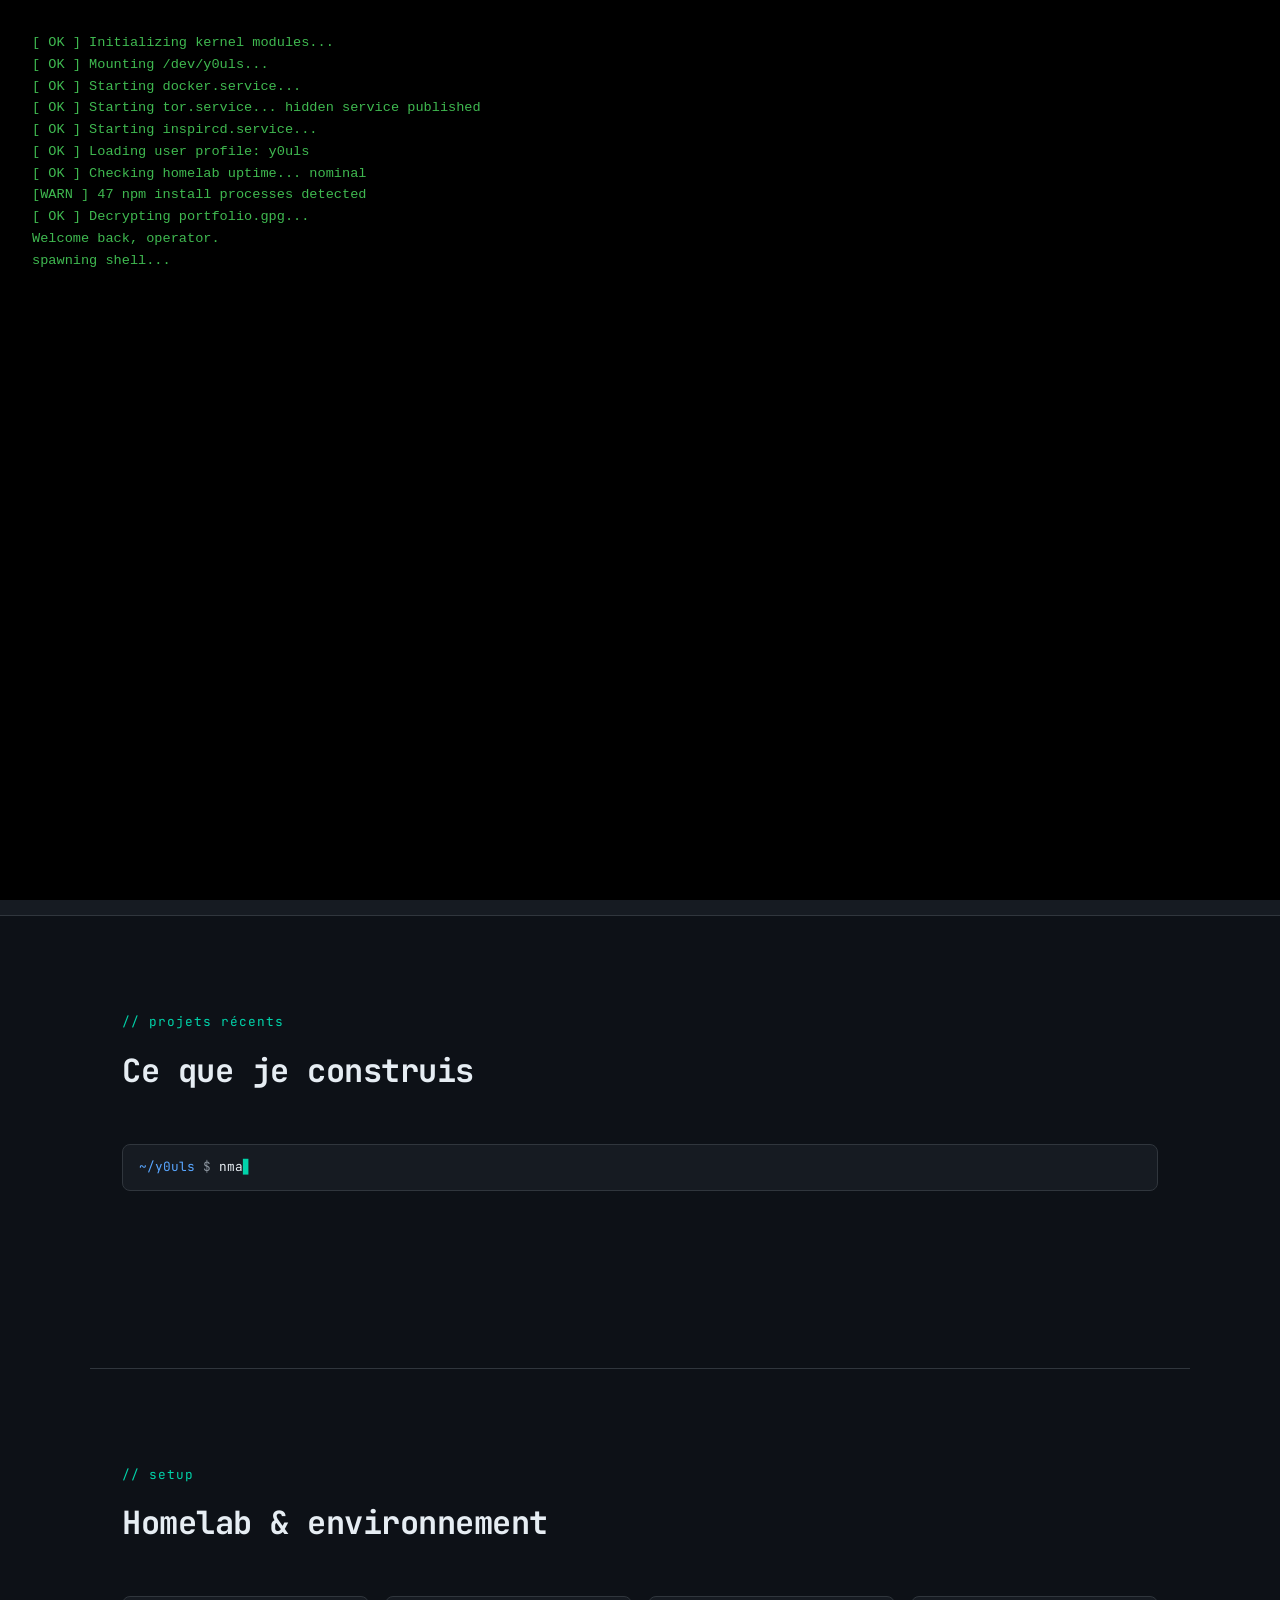
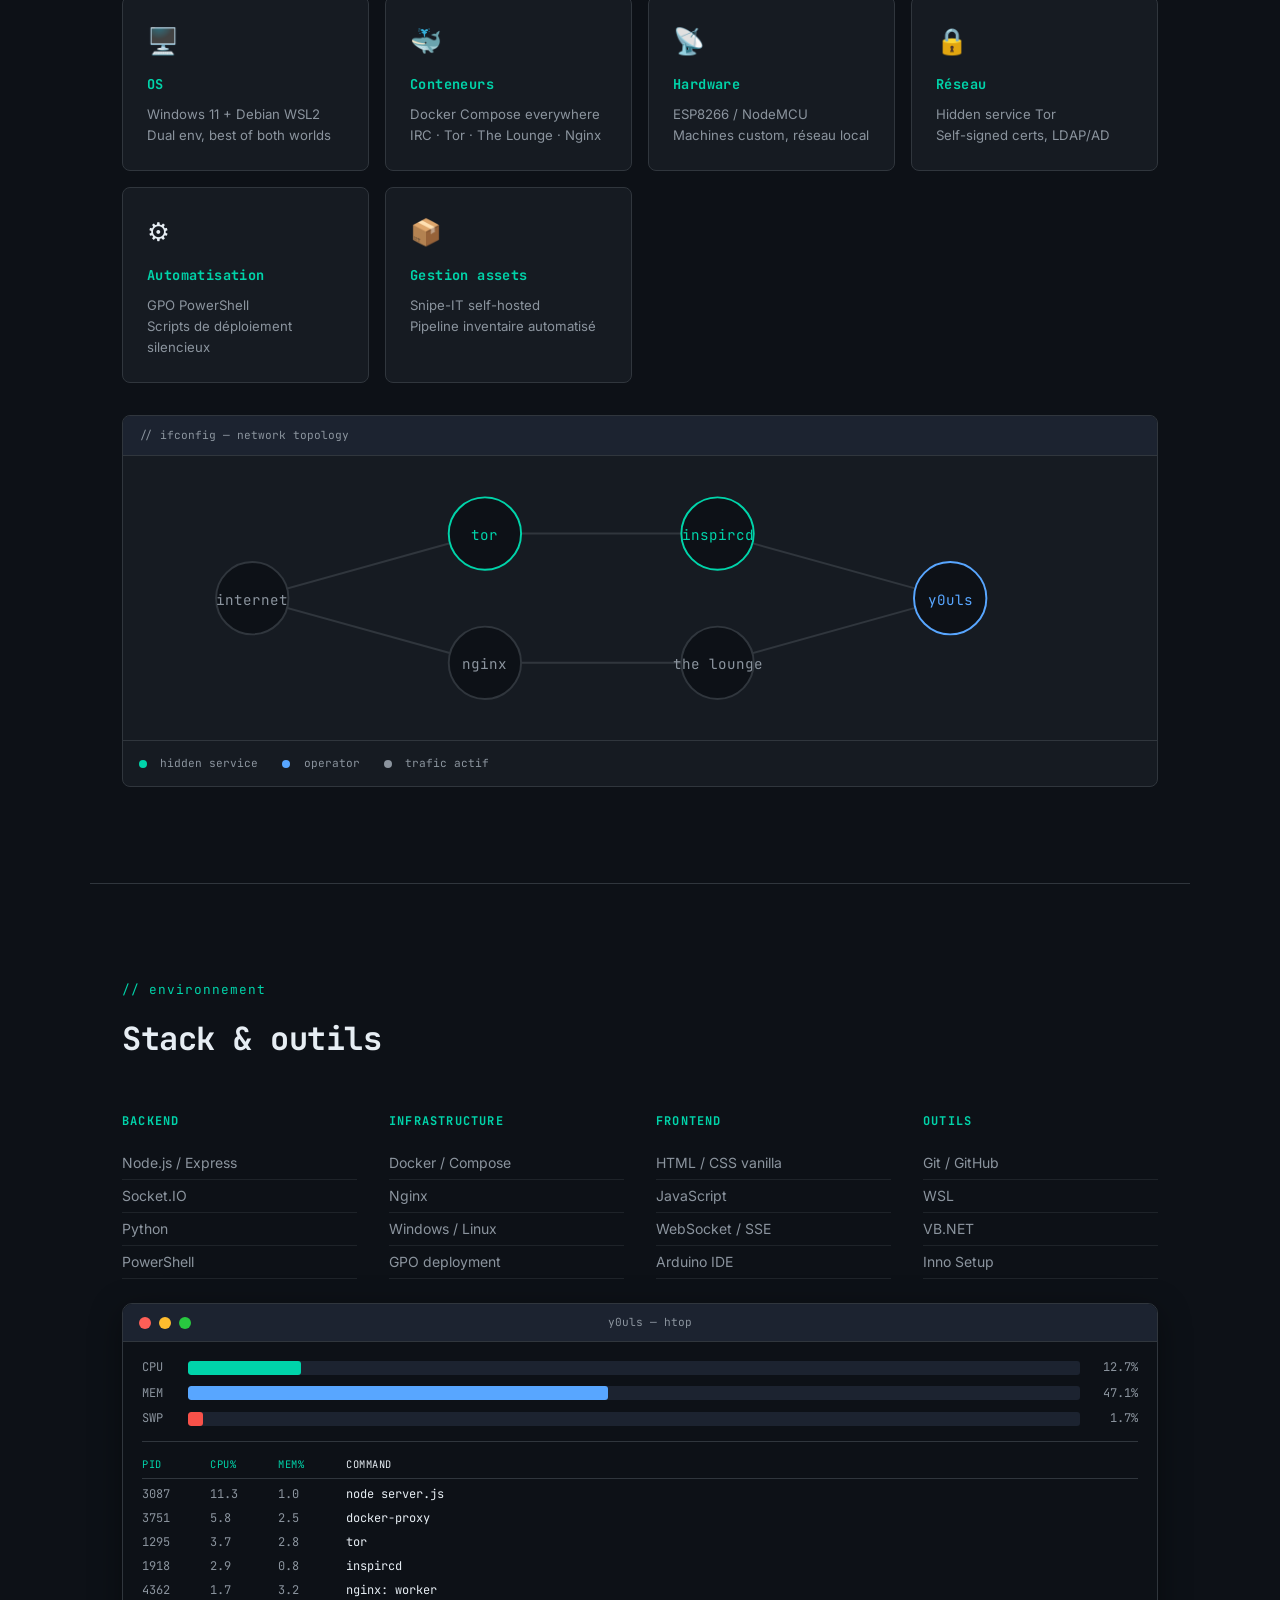
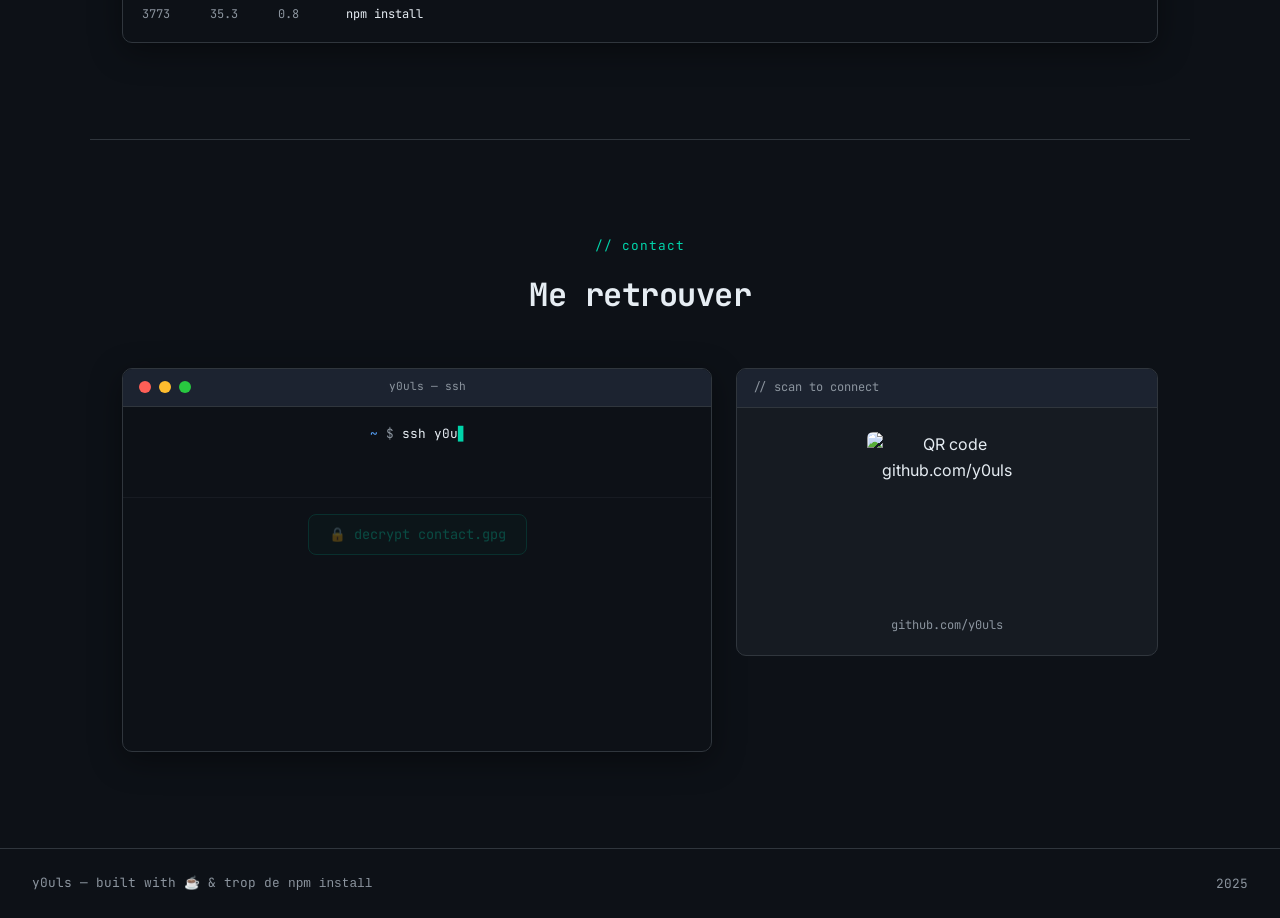
==== portfolio.html @ b7fb8f3b "Add files via upload" ====
<!DOCTYPE html>
<html lang="fr">
<head>
    <meta charset="UTF-8">
    <meta name="viewport" content="width=device-width, initial-scale=1.0">
    <title>Sysadmin & Builder</title>
    <link rel="stylesheet" href="style.css">
    <link rel="preconnect" href="https://fonts.googleapis.com">
    <link rel="preconnect" href="https://fonts.gstatic.com" crossorigin>
    <link href="https://fonts.googleapis.com/css2?family=Inter:wght@300;400;500;600;700&family=JetBrains+Mono:wght@400;500;700&display=swap" rel="stylesheet">
</head>
<body>

    <!-- ===================== BOOT SEQUENCE ===================== -->
    <div id="boot-screen">
        <pre id="boot-log"></pre>
    </div>

    <!-- ===================== CRT / SCANLINES OVERLAY ===================== -->
    <div class="crt-overlay"></div>
    <div class="scanline"></div>

    <!-- ===================== MATRIX RAIN (hero bg) ===================== -->
    <canvas id="matrix-canvas"></canvas>

    <!-- ===================== ROOT MODE OVERLAY ===================== -->
    <div id="root-overlay">
        <div class="root-text">
            <span class="glitch" data-text="ROOT ACCESS GRANTED">ROOT ACCESS GRANTED</span>
            <p class="root-sub">// konami sequence accepted — welcome back, operator</p>
            <p class="root-sub root-close">press any key or click to exit</p>
        </div>
    </div>

    <!-- ===================== NAV ===================== -->
    <nav>
        <div class="nav-logo">y0uls<span class="cursor">_</span></div>
        <ul>
            <li><a href="#projects">Projets</a></li>
            <li><a href="#homelab">Homelab</a></li>
            <li><a href="#stack">Stack</a></li>
            <li><a href="#contact">Contact</a></li>
        </ul>
        <!-- [2] Badge self-hosting -->
        <div class="selfhosting-badge">
            <span class="badge-dot"></span>
            <span class="badge-text">Self-hosting: IRC · Tor · uptime <span id="uptime-count">847</span>d</span>
        </div>
    </nav>

    <!-- ===================== HERO ===================== -->
    <section class="hero">
        <div class="hero-grid"></div>
        <div class="hero-inner">

            <!-- [1] Vrai terminal interactif -->
            <div class="terminal-block">
                <div class="terminal-titlebar">
                    <span class="tb-dot tb-red"></span>
                    <span class="tb-dot tb-yellow"></span>
                    <span class="tb-dot tb-green"></span>
                    <span class="tb-title">y0uls — bash</span>
                </div>
                <div class="terminal-body" id="terminal-body"></div>
            </div>

            <h1 class="glitch-hover" data-text="Sysadmin & builder">Sysadmin & builder<br><span class="accent">self-hosted everything.</span></h1>
            <p class="hero-sub">
                IT admin le jour, dev de side-projects la nuit. Infrastructure Windows/Linux, outils Node.js, et trop de Docker Compose.
            </p>
            <div class="hero-cta">
                <a href="https://github.com/y0uls" class="btn-primary">GitHub →</a>
                <a href="#projects" class="btn-ghost">Voir les projets</a>
            </div>
        </div>
    </section>

    <!-- ===================== GITHUB STATS ===================== -->
    <!-- [6] Compteur GitHub API -->
    <div class="gh-stats-bar">
        <div class="gh-stats-inner" id="gh-stats">
            <span class="gh-stat-item gh-loading">
                <span class="gh-spinner"></span> Chargement stats GitHub…
            </span>
        </div>
    </div>

    <!-- ===================== PROJECTS ===================== -->
    <section id="projects">
        <div class="section-header">
            <span class="eyebrow">// projets récents</span>
            <h2>Ce que je construis</h2>
        </div>

        <!-- Fake nmap scan line -->
        <div class="scan-line" id="scan-line"></div>

        <!-- [4] Filtres par tag -->
        <div class="filter-bar" id="filter-bar">
            <button class="filter-btn active" data-filter="all">Tous</button>
            <button class="filter-btn" data-filter="Gaming">Gaming</button>
            <button class="filter-btn" data-filter="Infrastructure">Infrastructure</button>
            <button class="filter-btn" data-filter="IoT">IoT</button>
            <button class="filter-btn" data-filter="Python">Python</button>
            <button class="filter-btn" data-filter="Docker">Docker</button>
        </div>

        <div class="projects-grid" id="projects-grid"></div>

        <!-- Template (sources, hidden, cloned by JS) -->
        <div class="card-templates" hidden>
            <div class="card card-featured" data-tags="Docker,Infrastructure,IRC,Tor,Windows" data-ip="10.0.13.10" data-port="6697/tcp">
                <div class="card-meta">
                    <span class="tag">Docker</span>
                    <span class="tag">IRC</span>
                    <span class="tag">Tor</span>
                    <span class="tag">Infrastructure</span>
                </div>
                <h3>irc-improved</h3>
                <p>Serveur IRC privé accessible via un hidden service Tor, avec interface web The Lounge intégrée et package client Windows clé en main.</p>
                <a href="https://github.com/y0uls/irc-improved" class="card-link">Voir le repo →</a>
            </div>

            <div class="card" data-tags="PowerShell,WSL,Mining,Debian,Infrastructure" data-ip="10.0.13.11" data-port="22/tcp">
                <div class="card-meta">
                    <span class="tag">PowerShell</span>
                    <span class="tag">WSL</span>
                    <span class="tag">Infrastructure</span>
                </div>
                <h3>DebianWSL-XMRig</h3>
                <p>Script PowerShell pour installer Debian sous WSL avec XMRig. Compilation, service systemd automatique, console interactive.</p>
                <a href="https://github.com/y0uls/DebianWSL-XMRig" class="card-link">Voir le repo →</a>
            </div>

            <div class="card" data-tags="Python,Gaming,XInput" data-ip="10.0.13.22" data-port="3000/tcp">
                <div class="card-meta">
                    <span class="tag">Python</span>
                    <span class="tag">Gaming</span>
                    <span class="tag">XInput</span>
                </div>
                <h3>keyboard_mouse_to_xinput</h3>
                <p>Script Python simulant une manette Xbox 360 via clavier et souris. Idéal pour jouer sur Xenia (émulateur Xbox 360) sans manette.</p>
                <a href="https://github.com/y0uls/keyboard_mouse_to_xinput" class="card-link">Voir le repo →</a>
            </div>

            <div class="card" data-tags="JavaScript,HTML5,Node.js,Gaming" data-ip="10.0.13.30" data-port="8080/tcp">
                <div class="card-meta">
                    <span class="tag">JavaScript</span>
                    <span class="tag">Node.js</span>
                    <span class="tag">Gaming</span>
                </div>
                <h3>space-warfare</h3>
                <p>Jeu style Space Invaders en HTML5 Canvas avec Node.js/Express. Vagues d'ennemis, cœurs, effets sonores, high scores et cosmétiques.</p>
                <a href="https://github.com/y0uls/space-warfare" class="card-link">Voir le repo →</a>
            </div>

            <div class="card" data-tags="VB.NET,Inno Setup,Gaming" data-ip="10.0.13.40" data-port="445/tcp">
                <div class="card-meta">
                    <span class="tag">VB.NET</span>
                    <span class="tag">Inno Setup</span>
                    <span class="tag">Gaming</span>
                </div>
                <h3>Ultimate Duke Nukem Launcher</h3>
                <p>Launcher pour Duke Nukem 3D avec de nombreuses maps et mods custom. Interface de gestion et installeur automatique.</p>
                <a href="https://github.com/y0uls/Ultimate_Duke_Nukem_3D_Custom_Launcher" class="card-link">Voir le repo →</a>
            </div>

            <div class="card" data-tags="Arduino,ESP8266,IoT" data-ip="10.0.13.50" data-port="80/tcp">
                <div class="card-meta">
                    <span class="tag">Arduino</span>
                    <span class="tag">ESP8266</span>
                    <span class="tag">IoT</span>
                </div>
                <h3>ESP8266 Wi-Fi Config Tool</h3>
                <p>Interface web pour configurer Wi-Fi sur ESP8266. Modes AP et Client, stockage credentials en EEPROM, LEDs de statut.</p>
                <a href="https://github.com/y0uls/ESP8266_Wi-Fi_Configuration_Tool" class="card-link">Voir le repo →</a>
            </div>

            <div class="card" data-tags="Docker,GUI,QR Code" data-ip="10.0.13.60" data-port="5000/tcp">
                <div class="card-meta">
                    <span class="tag">Docker</span>
                    <span class="tag">GUI</span>
                    <span class="tag">QR Code</span>
                </div>
                <h3>qr-manager</h3>
                <p>Gestionnaire de QR codes pour encoder/décoder des informations. Interface graphique pour créer et scanner des QR codes.</p>
                <a href="https://github.com/y0uls/qr-manager" class="card-link">Voir le repo →</a>
            </div>
        </div>
    </section>

    <!-- ===================== HOMELAB ===================== -->
    <!-- [3] Section Homelab -->
    <section id="homelab">
        <div class="section-header">
            <span class="eyebrow">// setup</span>
            <h2>Homelab & environnement</h2>
        </div>
        <div class="homelab-grid">
            <div class="homelab-card">
                <span class="homelab-icon">🖥️</span>
                <h4>OS</h4>
                <p>Windows 11 + Debian WSL2<br>Dual env, best of both worlds</p>
            </div>
            <div class="homelab-card">
                <span class="homelab-icon">🐳</span>
                <h4>Conteneurs</h4>
                <p>Docker Compose everywhere<br>IRC · Tor · The Lounge · Nginx</p>
            </div>
            <div class="homelab-card">
                <span class="homelab-icon">📡</span>
                <h4>Hardware</h4>
                <p>ESP8266 / NodeMCU<br>Machines custom, réseau local</p>
            </div>
            <div class="homelab-card">
                <span class="homelab-icon">🔒</span>
                <h4>Réseau</h4>
                <p>Hidden service Tor<br>Self-signed certs, LDAP/AD</p>
            </div>
            <div class="homelab-card">
                <span class="homelab-icon">⚙️</span>
                <h4>Automatisation</h4>
                <p>GPO PowerShell<br>Scripts de déploiement silencieux</p>
            </div>
            <div class="homelab-card">
                <span class="homelab-icon">📦</span>
                <h4>Gestion assets</h4>
                <p>Snipe-IT self-hosted<br>Pipeline inventaire automatisé</p>
            </div>
        </div>

        <!-- Network topology diagram -->
        <div class="topo-block">
            <div class="topo-titlebar">
                <span class="tb-title">// ifconfig — network topology</span>
            </div>
            <svg class="topo-svg" viewBox="0 0 800 220" preserveAspectRatio="xMidYMid meet">
                <!-- connection lines -->
                <line x1="100" y1="110" x2="280" y2="60"  class="topo-line" />
                <line x1="100" y1="110" x2="280" y2="160" class="topo-line" />
                <line x1="280" y1="60"  x2="460" y2="60"  class="topo-line" />
                <line x1="280" y1="160" x2="460" y2="160" class="topo-line" />
                <line x1="460" y1="60"  x2="640" y2="110" class="topo-line" />
                <line x1="460" y1="160" x2="640" y2="110" class="topo-line" />

                <!-- traffic dots (animated) -->
                <circle r="3" class="topo-packet" style="offset-path: path('M100,110 L280,60 L460,60 L640,110')"></circle>
                <circle r="3" class="topo-packet topo-packet-2" style="offset-path: path('M640,110 L460,160 L280,160 L100,110')"></circle>
                <circle r="3" class="topo-packet topo-packet-3" style="offset-path: path('M100,110 L280,160 L460,160 L640,110')"></circle>

                <!-- nodes -->
                <g class="topo-node">
                    <circle cx="100" cy="110" r="28" />
                    <text x="100" y="115" class="topo-label">internet</text>
                </g>
                <g class="topo-node topo-node-accent">
                    <circle cx="280" cy="60" r="28" />
                    <text x="280" y="65" class="topo-label">tor</text>
                </g>
                <g class="topo-node">
                    <circle cx="280" cy="160" r="28" />
                    <text x="280" y="165" class="topo-label">nginx</text>
                </g>
                <g class="topo-node topo-node-accent">
                    <circle cx="460" cy="60" r="28" />
                    <text x="460" y="65" class="topo-label">inspircd</text>
                </g>
                <g class="topo-node">
                    <circle cx="460" cy="160" r="28" />
                    <text x="460" y="165" class="topo-label">the lounge</text>
                </g>
                <g class="topo-node topo-node-self">
                    <circle cx="640" cy="110" r="28" />
                    <text x="640" y="115" class="topo-label">y0uls</text>
                </g>
            </svg>
            <div class="topo-legend">
                <span><span class="dot dot-accent"></span> hidden service</span>
                <span><span class="dot dot-self"></span> operator</span>
                <span><span class="dot dot-line"></span> trafic actif</span>
            </div>
        </div>

    </section>

    <!-- ===================== STACK ===================== -->
    <section id="stack">
        <div class="section-header">
            <span class="eyebrow">// environnement</span>
            <h2>Stack & outils</h2>
        </div>
        <div class="stack-grid">
            <div class="stack-group">
                <h4>Backend</h4>
                <ul>
                    <li>Node.js / Express</li>
                    <li>Socket.IO</li>
                    <li>Python</li>
                    <li>PowerShell</li>
                </ul>
            </div>
            <div class="stack-group">
                <h4>Infrastructure</h4>
                <ul>
                    <li>Docker / Compose</li>
                    <li>Nginx</li>
                    <li>Windows / Linux</li>
                    <li>GPO deployment</li>
                </ul>
            </div>
            <div class="stack-group">
                <h4>Frontend</h4>
                <ul>
                    <li>HTML / CSS vanilla</li>
                    <li>JavaScript</li>
                    <li>WebSocket / SSE</li>
                    <li>Arduino IDE</li>
                </ul>
            </div>
            <div class="stack-group">
                <h4>Outils</h4>
                <ul>
                    <li>Git / GitHub</li>
                    <li>WSL</li>
                    <li>VB.NET</li>
                    <li>Inno Setup</li>
                </ul>
            </div>
        </div>
		
		<!-- Fake htop -->
        <div class="htop-block">
            <div class="htop-titlebar">
                <span class="tb-dot tb-red"></span>
                <span class="tb-dot tb-yellow"></span>
                <span class="tb-dot tb-green"></span>
                <span class="tb-title">y0uls — htop</span>
            </div>
            <div class="htop-body">
                <div class="htop-row" id="htop-cpu"></div>
                <div class="htop-row" id="htop-mem"></div>
                <div class="htop-row" id="htop-swap"></div>
                <div class="htop-procs" id="htop-procs"></div>
            </div>
        </div>
    </section>

    <!-- ===================== CONTACT ===================== -->
    <section id="contact">
        <div class="section-header">
            <span class="eyebrow">// contact</span>
            <h2>Me retrouver</h2>
        </div>

        <div class="contact-grid">

            <!-- SSH terminal -->
            <div class="ssh-block">
                <div class="ssh-titlebar">
                    <span class="tb-dot tb-red"></span>
                    <span class="tb-dot tb-yellow"></span>
                    <span class="tb-dot tb-green"></span>
                    <span class="tb-title">y0uls — ssh</span>
                </div>
                <div class="ssh-body" id="ssh-body"></div>

                <!-- decrypt button + revealed content -->
                <div class="decrypt-zone" id="decrypt-zone">
                    <button class="btn-decrypt" id="decrypt-btn">
                        <span class="lock-icon">🔒</span> decrypt contact.gpg
                    </button>
                    <div class="contact-info" id="contact-info" hidden>
                        <div class="ci-line">
                            <span class="ci-key">github</span>
                            <span class="ci-val">github.com/y0uls</span>
                            <button class="copy-btn" data-copy="https://github.com/y0uls" aria-label="copier">⧉</button>
                        </div>
                        <div class="ci-line">
                            <span class="ci-key">docker</span>
                            <span class="ci-val">hub.docker.com/u/y0uls</span>
                            <button class="copy-btn" data-copy="https://hub.docker.com/u/y0uls" aria-label="copier">⧉</button>
                        </div>
                        <div class="ci-line ci-cta">
                            <a href="https://github.com/y0uls" class="btn-primary">GitHub / y0uls →</a>
                        </div>
                    </div>
                </div>
            </div>

            <!-- QR code -->
            <div class="qr-block">
                <div class="qr-titlebar">// scan to connect</div>
                <div class="qr-wrap">
                    <img class="qr-img" alt="QR code github.com/y0uls"
                         src="https://api.qrserver.com/v1/create-qr-code/?size=240x240&margin=0&color=0d1117&bgcolor=00d4aa&data=https://github.com/y0uls" />
                </div>
                <span class="qr-caption">github.com/y0uls</span>
            </div>

        </div>
    </section>

    <!-- ===================== FOOTER ===================== -->
    <footer>
        <span>y0uls — built with ☕ & trop de <code>npm install</code></span>
        <span>2025</span>
    </footer>

    <script>
    // ─────────────────────────────────────────────
    // [5] EASTER EGG CONSOLE
    // ─────────────────────────────────────────────
    console.log(
`%c
██╗   ██╗ ██████╗ ██╗   ██╗██╗     ███████╗
╚██╗ ██╔╝██╔═══██╗██║   ██║██║     ██╔════╝
 ╚████╔╝ ██║   ██║██║   ██║██║     ███████╗
  ╚██╔╝  ██║   ██║██║   ██║██║     ╚════██║
   ██║   ╚██████╔╝╚██████╔╝███████╗███████║
   ╚═╝    ╚═════╝  ╚═════╝ ╚══════╝╚══════╝

  Tu fouilles le code ? Respect. — y0uls
  → https://github.com/y0uls
`,
'color: #00d4aa; font-family: monospace; font-size: 12px;'
    );

    // ─────────────────────────────────────────────
    // BOOT SEQUENCE
    // ─────────────────────────────────────────────
    function sleep(ms) { return new Promise(r => setTimeout(r, ms)); }

    const bootLines = [
        '[ OK ] Initializing kernel modules...',
        '[ OK ] Mounting /dev/y0uls...',
        '[ OK ] Starting docker.service...',
        '[ OK ] Starting tor.service... hidden service published',
        '[ OK ] Starting inspircd.service...',
        '[ OK ] Loading user profile: y0uls',
        '[ OK ] Checking homelab uptime... nominal',
        '[WARN ] 47 npm install processes detected',
        '[ OK ] Decrypting portfolio.gpg...',
        '',
        'Welcome back, operator.',
        'spawning shell...'
    ];

    async function runBoot() {
        const bootScreen = document.getElementById('boot-screen');
        const bootLog = document.getElementById('boot-log');
        if (sessionStorage.getItem('y0uls_booted')) {
            bootScreen.remove();
            return;
        }
        for (const line of bootLines) {
            const span = document.createElement('div');
            span.textContent = line;
            bootLog.appendChild(span);
            await sleep(line.startsWith('[') ? 90 + Math.random() * 60 : 220);
        }
        await sleep(400);
        sessionStorage.setItem('y0uls_booted', '1');
        bootScreen.classList.add('boot-done');
        setTimeout(() => bootScreen.remove(), 700);
    }
    runBoot();

    // ─────────────────────────────────────────────
    // MATRIX RAIN
    // ─────────────────────────────────────────────
    (function matrixRain() {
        const canvas = document.getElementById('matrix-canvas');
        const ctx = canvas.getContext('2d');
        const hero = document.querySelector('.hero');
        let cols, drops;
        const chars = '01y0uls<>/{}#$_;:~ROOTSUDO'.split('');

        function resize() {
            canvas.width = hero.offsetWidth;
            canvas.height = hero.offsetHeight;
            cols = Math.floor(canvas.width / 16);
            drops = Array.from({ length: cols }, () => Math.random() * -50);
        }
        resize();
        window.addEventListener('resize', resize);

        function draw() {
            ctx.fillStyle = 'rgba(13,17,23,0.08)';
            ctx.fillRect(0, 0, canvas.width, canvas.height);
            ctx.font = '14px JetBrains Mono, monospace';
            for (let i = 0; i < cols; i++) {
                const text = chars[Math.floor(Math.random() * chars.length)];
                const x = i * 16;
                const y = drops[i] * 18;
                ctx.fillStyle = Math.random() > 0.985 ? '#e6edf3' : 'rgba(0,212,170,0.35)';
                ctx.fillText(text, x, y);
                if (y > canvas.height && Math.random() > 0.975) drops[i] = 0;
                drops[i]++;
            }
            requestAnimationFrame(draw);
        }
        draw();
    })();

    // ─────────────────────────────────────────────
    // KONAMI CODE → ROOT MODE
    // ─────────────────────────────────────────────
    (function konami() {
        const seq = ['ArrowUp','ArrowUp','ArrowDown','ArrowDown','ArrowLeft','ArrowRight','ArrowLeft','ArrowRight','b','a'];
        let pos = 0;
        const overlay = document.getElementById('root-overlay');

        function activate() {
            overlay.classList.add('active');
            document.body.classList.add('root-mode');
        }
        function deactivate() {
            overlay.classList.remove('active');
            document.body.classList.remove('root-mode');
        }
        window.addEventListener('keydown', e => {
            if (overlay.classList.contains('active')) { deactivate(); return; }
            pos = (e.key === seq[pos]) ? pos + 1 : 0;
            if (pos === seq.length) { activate(); pos = 0; }
        });
        overlay.addEventListener('click', deactivate);
    })();



    const sessions = [
        { cmd: 'whoami',    out: 'sysadmin & builder' },
        { cmd: 'uptime',    out: 'coding since 3am, no issues detected' },
        { cmd: 'docker ps', out: 'irc-improved   UP\nspace-warfare  UP\nqr-manager     UP\ntor-hidden     UP' },
        { cmd: 'ls ~/repos', out: 'irc-improved/  space-warfare/  DebianWSL-XMRig/\nkeyboard_mouse_to_xinput/  ESP8266_Wi-Fi_Configuration_Tool/' },
        { cmd: 'cat /etc/motd', out: 'Welcome back. 0 updates pending. Tor: active.' },
    ];

    let sIdx = 0;
    const terminalBody = document.getElementById('terminal-body');

    function addLine(html) {
        const line = document.createElement('div');
        line.className = 'tl';
        line.innerHTML = html;
        terminalBody.appendChild(line);
        terminalBody.scrollTop = terminalBody.scrollHeight;
        return line;
    }

    async function typeCommand(cmd) {
        const line = addLine(`<span class="t-prompt">~/y0uls</span> <span class="t-dollar">$</span> <span class="t-cmd"></span><span class="t-cursor">▊</span>`);
        const cmdEl = line.querySelector('.t-cmd');
        const curEl = line.querySelector('.t-cursor');
        // idle prompt waiting, cursor blinking, before user "starts typing"
        await sleep(500);
        for (let i = 0; i <= cmd.length; i++) {
            cmdEl.textContent = cmd.slice(0, i);
            await sleep(30 + Math.random() * 25);
        }
        curEl.remove();
    }

    async function typeOutput(out) {
        await sleep(200);
        const lines = out.split('\n');
        for (const txt of lines) {
            addLine(`<span class="t-out">${txt}</span>`);
            await sleep(90);
        }
        await sleep(500);
        addLine('');
    }

    async function runTerminal() {
        await sleep(400);
        while (true) {
            const s = sessions[sIdx % sessions.length];
            await typeCommand(s.cmd);
            await typeOutput(s.out);
            sIdx++;
            // Nettoie quand trop de lignes
            if (terminalBody.children.length > 40) {
                while (terminalBody.children.length > 20) {
                    terminalBody.removeChild(terminalBody.firstChild);
                }
            }
            await sleep(1200);
        }
    }

    runTerminal();

    // ─────────────────────────────────────────────
    // [2] UPTIME COUNTER (fictif, incrémente en live)
    // ─────────────────────────────────────────────
    const uptimeEl = document.getElementById('uptime-count');
    // Calcul depuis une date de départ fictive
    const startDate = new Date('2022-09-01');
    function updateUptime() {
        const days = Math.floor((Date.now() - startDate) / 86400000);
        if (uptimeEl) uptimeEl.textContent = days;
    }
    updateUptime();

    // ─────────────────────────────────────────────
    // SCROLL REVEAL
    // ─────────────────────────────────────────────
    const observer = new IntersectionObserver((entries) => {
        entries.forEach(entry => {
            if (entry.isIntersecting) entry.target.classList.add('visible');
        });
    }, { threshold: 0.1 });

    // ─────────────────────────────────────────────
    // NMAP SCAN → populate projects grid
    // ─────────────────────────────────────────────
    const grid = document.getElementById('projects-grid');
    const templates = Array.from(document.querySelectorAll('.card-templates .card'));
    const scanLine = document.getElementById('scan-line');

    async function typeScanLine() {
        const cmd = 'nmap -sV 10.0.13.0/24';
        scanLine.innerHTML = `<span class="t-prompt">~/y0uls</span> <span class="t-dollar">$</span> <span class="t-cmd"></span><span class="t-cursor">▊</span>`;
        const cmdEl = scanLine.querySelector('.t-cmd');
        await sleep(500);
        for (let i = 0; i <= cmd.length; i++) {
            cmdEl.textContent = cmd.slice(0, i);
            await sleep(55 + Math.random() * 40);
        }
        await sleep(400);
    }

    async function runScan() {
        await typeScanLine();
        for (const tpl of templates) {
            const card = tpl.cloneNode(true);
            const ip = card.dataset.ip;
            const port = card.dataset.port;
            const badge = document.createElement('div');
            badge.className = 'scan-badge';
            badge.innerHTML = `<span class="scan-ip">${ip}</span><span class="scan-port">${port}</span><span class="scan-status">OPEN</span>`;
            card.prepend(badge);
            grid.appendChild(card);
            observer.observe(card);
            requestAnimationFrame(() => requestAnimationFrame(() => card.classList.add('visible')));
            scanLine.querySelector('.t-cmd-extra')?.remove();
            const extra = document.createElement('span');
            extra.className = 't-cmd-extra';
            extra.textContent = ` … ${ip} ${port} open`;
            scanLine.insertBefore(extra, scanLine.querySelector('.t-cursor'));
            await sleep(120);
        }
        const cursor = scanLine.querySelector('.t-cursor');
        if (cursor) cursor.remove();
        const done = document.createElement('div');
        done.className = 't-out';
        done.textContent = `— scan complete, ${templates.length} hosts up`;
        scanLine.appendChild(done);

        document.getElementById('filter-bar')?.classList.add('visible');
    }

    // ─────────────────────────────────────────────
    // [4] FILTRE PAR TAG
    // ─────────────────────────────────────────────
    const filterBtns = document.querySelectorAll('.filter-btn');

    filterBtns.forEach(btn => {
        btn.addEventListener('click', () => {
            filterBtns.forEach(b => b.classList.remove('active'));
            btn.classList.add('active');

            const filter = btn.dataset.filter;
            grid.querySelectorAll('.card').forEach(card => {
                const tags = (card.dataset.tags || '').split(',');
                const match = filter === 'all' || tags.includes(filter);
                card.classList.toggle('card-hidden', !match);
            });
        });
    });


    // ─────────────────────────────────────────────
    // [6] GITHUB API STATS
    // ─────────────────────────────────────────────
    async function loadGithubStats() {
        const statsEl = document.getElementById('gh-stats');
        try {
            const [userRes, eventsRes] = await Promise.all([
                fetch('https://api.github.com/users/y0uls'),
                fetch('https://api.github.com/users/y0uls/events/public?per_page=5')
            ]);
            const user = await userRes.json();
            const events = await eventsRes.json();

            // Dernière activité
            let lastActivity = '—';
            if (Array.isArray(events) && events.length > 0) {
                const d = new Date(events[0].created_at);
                const diff = Math.floor((Date.now() - d) / 86400000);
                lastActivity = diff === 0 ? "aujourd'hui" : diff === 1 ? 'hier' : `il y a ${diff}j`;
            }

            // Calcul stars total via repos
            const reposRes = await fetch(`https://api.github.com/users/y0uls/repos?per_page=100`);
            const repos = await reposRes.json();
            const totalStars = Array.isArray(repos)
                ? repos.reduce((acc, r) => acc + (r.stargazers_count || 0), 0)
                : 0;

            statsEl.innerHTML = `
                <span class="gh-stat-item">📦 <strong>${user.public_repos}</strong> repos publics</span>
                <span class="gh-sep">|</span>
                <span class="gh-stat-item">⭐ <strong>${totalStars}</strong> stars</span>
                <span class="gh-sep">|</span>
                <span class="gh-stat-item">👥 <strong>${user.followers}</strong> followers</span>
                <span class="gh-sep">|</span>
                <span class="gh-stat-item">🔥 actif <strong>${lastActivity}</strong></span>
            `;
        } catch (e) {
            statsEl.innerHTML = `<span class="gh-stat-item gh-error">Stats GitHub indisponibles</span>`;
        }
    }

    loadGithubStats();

    // ─────────────────────────────────────────────
    // FAKE HTOP
    // ─────────────────────────────────────────────
    (function fakeHtop() {
        const cpuEl  = document.getElementById('htop-cpu');
        const memEl  = document.getElementById('htop-mem');
        const swapEl = document.getElementById('htop-swap');
        const procEl = document.getElementById('htop-procs');
        if (!cpuEl) return;

        const BAR_LEN = 30;
        const procs = [
            { name: 'node server.js',     base: 12 },
            { name: 'docker-proxy',       base: 3  },
            { name: 'tor',                base: 2  },
            { name: 'inspircd',           base: 1  },
            { name: 'nginx: worker',      base: 0.5 },
            { name: 'npm install',        base: 35 },
        ];

        function bar(label, pct, color) {
            const filled = Math.round((pct / 100) * BAR_LEN);
            const full = '|'.repeat(filled);
            const empty = ' '.repeat(BAR_LEN - filled);
            return `<span class="htop-label">${label}</span><span class="htop-bar"><span class="htop-fill" style="width:${pct}%; background:${color}"></span></span><span class="htop-pct">${pct.toFixed(1)}%</span>`;
        }

        function rand(min, max) { return Math.random() * (max - min) + min; }

        function tick() {
            const cpu  = rand(8, 45);
            const mem  = rand(35, 60);
            const swap = rand(0, 5);

            cpuEl.innerHTML  = bar('CPU', cpu,  'var(--accent)');
            memEl.innerHTML  = bar('MEM', mem,  'var(--prompt)');
            swapEl.innerHTML = bar('SWP', swap, '#f85149');

            const rows = procs.map(p => {
                const cpuP = (p.base + rand(-1, 3)).toFixed(1);
                const memP = rand(0.1, 4).toFixed(1);
                return `<div class="htop-proc"><span class="ph-pid">${1000 + Math.floor(Math.random()*4000)}</span><span class="ph-cpu">${cpuP}</span><span class="ph-mem">${memP}</span><span class="ph-cmd">${p.name}</span></div>`;
            }).join('');
            procEl.innerHTML = `<div class="htop-proc htop-proc-head"><span class="ph-pid">PID</span><span class="ph-cpu">CPU%</span><span class="ph-mem">MEM%</span><span class="ph-cmd">COMMAND</span></div>` + rows;
        }

        tick();
        setInterval(tick, 1400);
    })();

    // ─────────────────────────────────────────────
    // SSH CONNECT SEQUENCE + DECRYPT REVEAL
    // ─────────────────────────────────────────────
    (function sshContact() {
        const body = document.getElementById('ssh-body');
        const decryptBtn = document.getElementById('decrypt-btn');
        const decryptZone = document.getElementById('decrypt-zone');
        const contactInfo = document.getElementById('contact-info');
        if (!body) return;

        const sshLines = [
            { t: 'cmd', text: 'ssh y0uls@contact' },
            { t: 'out', text: "Welcome to y0uls' terminal" },
            { t: 'out', text: 'Last login: just now from your browser' },
            { t: 'out', text: "Type 'decrypt contact.gpg' to reveal contact info" },
        ];

        let started = false;

        function addLine(html) {
            const div = document.createElement('div');
            div.className = 'sl';
            div.innerHTML = html;
            body.appendChild(div);
        }

        async function play() {
            if (started) return;
            started = true;
            for (const line of sshLines) {
                if (line.t === 'cmd') {
                    const div = document.createElement('div');
                    div.className = 'sl';
                    div.innerHTML = `<span class="t-prompt">~</span> <span class="t-dollar">$</span> <span class="s-cmd"></span><span class="t-cursor">▊</span>`;
                    body.appendChild(div);
                    const cmdEl = div.querySelector('.s-cmd');
                    const curEl = div.querySelector('.t-cursor');
                    for (let i = 0; i <= line.text.length; i++) {
                        cmdEl.textContent = line.text.slice(0, i);
                        await sleep(45 + Math.random() * 40);
                    }
                    curEl.remove();
                    await sleep(250);
                } else {
                    addLine(`<span class="t-out s-out">${line.text}</span>`);
                    await sleep(180);
                }
            }
            decryptZone.classList.add('ready');
        }

        // Trigger when contact section enters view
        new IntersectionObserver((entries, obs) => {
            entries.forEach(entry => {
                if (entry.isIntersecting) { play(); obs.disconnect(); }
            });
        }, { threshold: 0.3 }).observe(document.getElementById('contact'));

        // Decrypt button
        decryptBtn?.addEventListener('click', async () => {
            decryptBtn.disabled = true;
            decryptBtn.innerHTML = `<span class="lock-icon spin">⏳</span> decrypting...`;

            addLine(`<span class="t-prompt">~</span> <span class="t-dollar">$</span> <span class="s-cmd">gpg --decrypt contact.gpg</span>`);
            await sleep(300);

            // fake decrypt progress
            for (const p of [12, 34, 58, 77, 93, 100]) {
                addLine(`<span class="t-out s-out">decrypting... ${p}%</span>`);
                body.scrollTop = body.scrollHeight;
                await sleep(140);
            }
            addLine(`<span class="t-out s-out" style="color:#3fb950">✓ gpg: good signature from "y0uls &lt;y0uls@proton.me&gt;"</span>`);
            body.scrollTop = body.scrollHeight;
            await sleep(300);

            decryptBtn.style.display = 'none';
            contactInfo.hidden = false;
            requestAnimationFrame(() => contactInfo.classList.add('visible'));
        });

        // Copy to clipboard buttons
        document.querySelectorAll('.copy-btn').forEach(btn => {
            btn.addEventListener('click', async () => {
                const val = btn.dataset.copy;
                try {
                    await navigator.clipboard.writeText(val);
                } catch (e) {
                    const ta = document.createElement('textarea');
                    ta.value = val;
                    document.body.appendChild(ta);
                    ta.select();
                    document.execCommand('copy');
                    ta.remove();
                }
                const original = btn.textContent;
                btn.textContent = '✓';
                btn.classList.add('copied');
                setTimeout(() => {
                    btn.textContent = original;
                    btn.classList.remove('copied');
                }, 1400);
            });
        });
    })();

    document.querySelectorAll('.stack-group, .homelab-card, .topo-block, .htop-block').forEach(el => observer.observe(el));

    new IntersectionObserver((entries, obs) => {
        entries.forEach(entry => {
            if (entry.isIntersecting) { runScan(); obs.disconnect(); }
        });
    }, { threshold: 0.2 }).observe(document.getElementById('projects'));

    </script>

</body>
</html>
---- style.css ----
/* ============================================
   RESET & BASE
   ============================================ */
*, *::before, *::after { box-sizing: border-box; margin: 0; padding: 0; }

:root {
    --bg:          #0d1117;
    --bg-card:     #161b22;
    --bg-card-hov: #1c2330;
    --border:      #30363d;
    --accent:      #00d4aa;
    --accent-dim:  #007d64;
    --text:        #e6edf3;
    --text-muted:  #8b949e;
    --prompt:      #58a6ff;
    --font-mono:   'JetBrains Mono', 'Fira Code', monospace;
    --font-body:   'Inter', system-ui, sans-serif;
    --radius:      8px;
    --max-w:       1100px;
}

html { scroll-behavior: smooth; }

body {
    background: var(--bg);
    color: var(--text);
    font-family: var(--font-body);
    font-size: 16px;
    line-height: 1.6;
    -webkit-font-smoothing: antialiased;
}

a { color: inherit; text-decoration: none; }

/* ============================================
   NAV
   ============================================ */
nav {
    position: sticky;
    top: 0;
    z-index: 100;
    display: flex;
    align-items: center;
    gap: 1.5rem;
    padding: 0 2rem;
    height: 60px;
    background: rgba(13, 17, 23, 0.88);
    backdrop-filter: blur(12px);
    border-bottom: 1px solid var(--border);
}

.nav-logo {
    font-family: var(--font-mono);
    font-weight: 700;
    font-size: 1.1rem;
    color: var(--accent);
    letter-spacing: -0.5px;
    flex-shrink: 0;
}

.nav-logo .cursor {
    animation: blink 1s step-end infinite;
    color: var(--text-muted);
}

nav ul {
    display: flex;
    gap: 2rem;
    list-style: none;
    flex: 1;
}

nav ul a {
    font-size: 0.875rem;
    color: var(--text-muted);
    font-weight: 500;
    transition: color 0.2s;
}
nav ul a:hover { color: var(--accent); }

/* [2] Badge self-hosting */
.selfhosting-badge {
    display: flex;
    align-items: center;
    gap: 0.5rem;
    margin-left: auto;
    flex-shrink: 0;
    background: rgba(0, 212, 170, 0.08);
    border: 1px solid rgba(0, 212, 170, 0.2);
    border-radius: 20px;
    padding: 0.3rem 0.85rem;
    font-family: var(--font-mono);
    font-size: 0.7rem;
    color: var(--accent);
    white-space: nowrap;
}

.badge-dot {
    width: 7px;
    height: 7px;
    background: #3fb950;
    border-radius: 50%;
    flex-shrink: 0;
    box-shadow: 0 0 6px #3fb950;
    animation: pulse-dot 2s ease-in-out infinite;
}

@keyframes pulse-dot {
    0%, 100% { box-shadow: 0 0 4px #3fb950; }
    50%       { box-shadow: 0 0 10px #3fb950, 0 0 20px rgba(63,185,80,0.3); }
}

/* ============================================
   HERO
   ============================================ */
.hero {
    position: relative;
    min-height: 90vh;
    display: flex;
    align-items: center;
    overflow: hidden;
    padding: 5rem 2rem 4rem;
}

.hero-grid {
    position: absolute;
    inset: 0;
    background-image:
        linear-gradient(var(--border) 1px, transparent 1px),
        linear-gradient(90deg, var(--border) 1px, transparent 1px);
    background-size: 40px 40px;
    opacity: 0.22;
    mask-image: radial-gradient(ellipse 80% 60% at 50% 50%, black 40%, transparent 100%);
}

.hero-inner {
    position: relative;
    max-width: var(--max-w);
    margin: 0 auto;
    width: 100%;
}

/* [1] Terminal block */
.terminal-block {
    background: #0d1117;
    border: 1px solid var(--border);
    border-radius: 10px;
    overflow: hidden;
    width: min(560px, 100%);
    margin-bottom: 2.5rem;
    box-shadow: 0 8px 32px rgba(0,0,0,0.4), 0 0 0 1px rgba(255,255,255,0.04);
}

.terminal-titlebar {
    display: flex;
    align-items: center;
    gap: 0.5rem;
    padding: 0.6rem 1rem;
    background: #1c2330;
    border-bottom: 1px solid var(--border);
}

.tb-dot {
    width: 12px;
    height: 12px;
    border-radius: 50%;
    flex-shrink: 0;
}
.tb-red    { background: #ff5f57; }
.tb-yellow { background: #ffbd2e; }
.tb-green  { background: #28c840; }

.tb-title {
    margin-left: auto;
    margin-right: auto;
    font-family: var(--font-mono);
    font-size: 0.7rem;
    color: var(--text-muted);
    transform: translateX(-20px);
}

.terminal-body {
    padding: 1rem 1.2rem;
    font-family: var(--font-mono);
    font-size: 0.8rem;
    line-height: 1.7;
    min-height: 140px;
    max-height: 210px;
    overflow: hidden;
    color: var(--text);
}

.tl { white-space: pre; }

.t-prompt { color: var(--prompt); user-select: none; }
.t-dollar  { color: var(--text-muted); }
.t-cmd     { color: var(--text); }
.t-out     { color: #3fb950; padding-left: 1.2rem; display: block; }

.t-cursor {
    color: var(--accent);
    animation: blink 0.8s step-end infinite;
    font-size: 0.75rem;
}

.hero h1 {
    font-family: var(--font-mono);
    font-size: clamp(2rem, 5vw, 3.5rem);
    font-weight: 700;
    line-height: 1.15;
    letter-spacing: -1px;
    margin-bottom: 1.25rem;
}

.hero h1 .accent { color: var(--accent); }

.hero-sub {
    max-width: 540px;
    color: var(--text-muted);
    font-size: 1.05rem;
    font-weight: 300;
    margin-bottom: 2.5rem;
    line-height: 1.7;
}

.hero-cta { display: flex; gap: 1rem; flex-wrap: wrap; }

/* ============================================
   BUTTONS
   ============================================ */
.btn-primary {
    display: inline-block;
    padding: 0.65rem 1.5rem;
    background: var(--accent);
    color: #0d1117;
    border-radius: var(--radius);
    font-weight: 600;
    font-size: 0.9rem;
    transition: background 0.2s, transform 0.15s;
}
.btn-primary:hover { background: #00f0c4; transform: translateY(-1px); }

.btn-ghost {
    display: inline-block;
    padding: 0.65rem 1.5rem;
    border: 1px solid var(--border);
    border-radius: var(--radius);
    color: var(--text-muted);
    font-size: 0.9rem;
    transition: border-color 0.2s, color 0.2s;
}
.btn-ghost:hover { border-color: var(--accent); color: var(--accent); }

/* ============================================
   [6] GITHUB STATS BAR
   ============================================ */
.gh-stats-bar {
    background: var(--bg-card);
    border-top: 1px solid var(--border);
    border-bottom: 1px solid var(--border);
    padding: 0.75rem 2rem;
}

.gh-stats-inner {
    max-width: var(--max-w);
    margin: 0 auto;
    display: flex;
    align-items: center;
    gap: 1rem;
    flex-wrap: wrap;
    font-family: var(--font-mono);
    font-size: 0.8rem;
    color: var(--text-muted);
}

.gh-stat-item { display: flex; align-items: center; gap: 0.4rem; }
.gh-stat-item strong { color: var(--text); }
.gh-sep { color: var(--border); user-select: none; }

.gh-loading { color: var(--text-muted); font-style: italic; }
.gh-error   { color: #f85149; }

.gh-spinner {
    display: inline-block;
    width: 10px;
    height: 10px;
    border: 2px solid var(--border);
    border-top-color: var(--accent);
    border-radius: 50%;
    animation: spin 0.7s linear infinite;
}

@keyframes spin { to { transform: rotate(360deg); } }

/* ============================================
   SECTIONS LAYOUT
   ============================================ */
section {
    padding: 6rem 2rem;
    max-width: var(--max-w);
    margin: 0 auto;
}

.section-header { margin-bottom: 3rem; }

.eyebrow {
    display: block;
    font-family: var(--font-mono);
    font-size: 0.8rem;
    color: var(--accent);
    letter-spacing: 0.08em;
    margin-bottom: 0.75rem;
}

.section-header h2 {
    font-family: var(--font-mono);
    font-size: clamp(1.5rem, 3vw, 2rem);
    font-weight: 700;
    letter-spacing: -0.5px;
}

/* ============================================
   [4] FILTER BAR
   ============================================ */
.filter-bar {
    opacity: 0;
    transform: translateY(8px);
    pointer-events: none;
    transition: opacity 0.4s ease, transform 0.4s ease;
    display: flex;
    gap: 0.5rem;
    flex-wrap: wrap;
    margin-bottom: 1.75rem;
}

.filter-bar.visible {
    opacity: 1;
    transform: none;
    pointer-events: auto;
}

.filter-btn {
    font-family: var(--font-mono);
    font-size: 0.75rem;
    padding: 0.35rem 0.9rem;
    background: transparent;
    border: 1px solid var(--border);
    border-radius: 20px;
    color: var(--text-muted);
    cursor: pointer;
    transition: border-color 0.2s, color 0.2s, background 0.2s;
}

.filter-btn:hover {
    border-color: var(--accent);
    color: var(--accent);
}

.filter-btn.active {
    background: rgba(0, 212, 170, 0.12);
    border-color: var(--accent);
    color: var(--accent);
}

/* ============================================
   PROJECT CARDS
   ============================================ */
.projects-grid {
    display: grid;
    grid-template-columns: repeat(auto-fill, minmax(300px, 1fr));
    gap: 1rem;
}

.card {
    background: var(--bg-card);
    border: 1px solid var(--border);
    border-radius: var(--radius);
    padding: 1.5rem;
    transition: border-color 0.2s, background 0.2s, transform 0.2s,
                opacity 0.35s ease, max-height 0.35s ease;
    opacity: 0;
    transform: translateY(16px);
    overflow: hidden;
}

.card.visible {
    opacity: 1;
    transform: none;
}

.card:hover {
    border-color: var(--accent-dim);
    background: var(--bg-card-hov);
    transform: translateY(-3px);
}

/* [4] Hidden state for filtered cards */
.card.card-hidden {
    opacity: 0 !important;
    transform: scale(0.95) !important;
    pointer-events: none;
    position: absolute;
    visibility: hidden;
}

.card-featured {
    grid-column: span 2;
    border-color: var(--accent-dim);
    background: linear-gradient(135deg, var(--bg-card) 60%, rgba(0,212,170,0.05));
}

.card-meta {
    display: flex;
    gap: 0.5rem;
    flex-wrap: wrap;
    margin-bottom: 0.75rem;
}

.tag {
    font-family: var(--font-mono);
    font-size: 0.7rem;
    padding: 0.2rem 0.5rem;
    background: rgba(0, 212, 170, 0.1);
    color: var(--accent);
    border-radius: 4px;
    border: 1px solid rgba(0, 212, 170, 0.2);
}

.card h3 {
    font-family: var(--font-mono);
    font-size: 1.1rem;
    font-weight: 700;
    margin-bottom: 0.6rem;
    letter-spacing: -0.3px;
}

.card p {
    color: var(--text-muted);
    font-size: 0.875rem;
    line-height: 1.65;
    margin-bottom: 1.25rem;
}

.card-link {
    font-size: 0.8rem;
    color: var(--accent);
    font-family: var(--font-mono);
    transition: opacity 0.2s;
}
.card-link:hover { opacity: 0.7; }

/* ============================================
   [3] HOMELAB
   ============================================ */
#homelab {
    border-top: 1px solid var(--border);
}

.homelab-grid {
    display: grid;
    grid-template-columns: repeat(auto-fill, minmax(220px, 1fr));
    gap: 1rem;
}

.homelab-card {
    background: var(--bg-card);
    border: 1px solid var(--border);
    border-radius: var(--radius);
    padding: 1.5rem;
    transition: border-color 0.2s, transform 0.2s;
    opacity: 0;
    transform: translateY(12px);
}

.homelab-card.visible {
    opacity: 1;
    transform: none;
    transition: border-color 0.2s, transform 0.2s,
                opacity 0.4s ease, transform 0.4s ease;
}

.homelab-card:hover {
    border-color: var(--accent-dim);
    transform: translateY(-2px);
}

.homelab-icon {
    display: block;
    font-size: 1.6rem;
    margin-bottom: 0.75rem;
}

.homelab-card h4 {
    font-family: var(--font-mono);
    font-size: 0.85rem;
    color: var(--accent);
    margin-bottom: 0.5rem;
    letter-spacing: 0.03em;
}

.homelab-card p {
    font-size: 0.825rem;
    color: var(--text-muted);
    line-height: 1.6;
}

/* ============================================
   STACK
   ============================================ */
#stack { border-top: 1px solid var(--border); }

.stack-grid {
    display: grid;
    grid-template-columns: repeat(auto-fill, minmax(200px, 1fr));
    gap: 2rem;
}

.stack-group {
    opacity: 0;
    transform: translateY(12px);
}

.stack-group.visible {
    opacity: 1;
    transform: none;
    transition: opacity 0.4s ease, transform 0.4s ease;
}

.stack-group h4 {
    font-family: var(--font-mono);
    font-size: 0.75rem;
    color: var(--accent);
    letter-spacing: 0.1em;
    text-transform: uppercase;
    margin-bottom: 1rem;
}

.stack-group ul { list-style: none; }

.stack-group li {
    font-size: 0.875rem;
    color: var(--text-muted);
    padding: 0.3rem 0;
    border-bottom: 1px solid rgba(48,54,61,0.5);
    transition: color 0.2s;
}
.stack-group li:hover { color: var(--text); }

/* ============================================
   CONTACT
   ============================================ */
#contact {
    border-top: 1px solid var(--border);
    text-align: center;
}

.contact-inner { max-width: 500px; margin: 0 auto; }

.contact-inner p {
    color: var(--text-muted);
    margin-bottom: 2rem;
}

.contact-links { display: flex; justify-content: center; gap: 1rem; }

/* ============================================
   FOOTER
   ============================================ */
footer {
    display: flex;
    align-items: center;
    justify-content: space-between;
    padding: 1.5rem 2rem;
    border-top: 1px solid var(--border);
    font-size: 0.8rem;
    color: var(--text-muted);
    font-family: var(--font-mono);
}

/* ============================================
   ANIMATIONS
   ============================================ */
@keyframes blink {
    0%, 100% { opacity: 1; }
    50%       { opacity: 0; }
}

/* ============================================
   RESPONSIVE
   ============================================ */
@media (max-width: 900px) {
    .selfhosting-badge .badge-text { display: none; }
    .selfhosting-badge { padding: 0.3rem 0.5rem; }
}

@media (max-width: 768px) {
    nav ul { display: none; }
    .card-featured { grid-column: span 1; }
    .hero { padding-top: 4rem; }
    footer { flex-direction: column; gap: 0.5rem; text-align: center; }
    .terminal-block { width: 100%; }
}

@media (prefers-reduced-motion: reduce) {
    .card, .stack-group, .homelab-card { transition: none !important; }
    .t-cursor, .nav-logo .cursor, .badge-dot { animation: none; }
}

/* ============================================
   BOOT SCREEN
   ============================================ */
#boot-screen {
    position: fixed;
    inset: 0;
    z-index: 9999;
    background: #000;
    color: #3fb950;
    font-family: var(--font-mono);
    font-size: 0.85rem;
    padding: 2rem;
    overflow: hidden;
    transition: opacity 0.6s ease;
}
#boot-screen.boot-done { opacity: 0; }
#boot-log div { line-height: 1.6; opacity: 0; animation: boot-fade-in 0.05s forwards; }
@keyframes boot-fade-in { to { opacity: 1; } }
#boot-log div { animation-fill-mode: forwards; }
#boot-log { animation: none; }
#boot-log div { animation-name: boot-fade-in; animation-duration: 0.01s; opacity: 1; }

/* ============================================
   CRT / SCANLINES OVERLAY
   ============================================ */
.crt-overlay {
    pointer-events: none;
    position: fixed;
    inset: 0;
    z-index: 9998;
    background: repeating-linear-gradient(
        to bottom,
        rgba(255,255,255,0.018) 0px,
        rgba(255,255,255,0.018) 1px,
        transparent 1px,
        transparent 3px
    );
    mix-blend-mode: overlay;
}

.scanline {
    pointer-events: none;
    position: fixed;
    left: 0; right: 0;
    height: 100px;
    z-index: 9998;
    background: linear-gradient(to bottom, transparent, rgba(0,212,170,0.04), transparent);
    animation: scan-move 9s linear infinite;
}
@keyframes scan-move {
    0%   { top: -100px; }
    100% { top: 100vh; }
}

/* ============================================
   MATRIX RAIN CANVAS
   ============================================ */
#matrix-canvas {
    position: absolute;
    top: 0; left: 0;
    width: 100%; height: 100%;
    z-index: 0;
    opacity: 0.5;
}
.hero { z-index: 1; }
.hero-grid, .hero-inner { position: relative; z-index: 1; }

/* ============================================
   GLITCH TEXT (h1 hover)
   ============================================ */
.glitch-hover {
    position: relative;
    cursor: default;
}
.glitch-hover::before,
.glitch-hover::after {
    content: attr(data-text);
    position: absolute;
    top: 0; left: 0;
    width: 100%;
    opacity: 0;
    color: var(--accent);
}
.glitch-hover:hover::before {
    opacity: 0.8;
    color: #ff2e6c;
    transform: translate(2px, -2px);
    clip-path: polygon(0 0, 100% 0, 100% 45%, 0 45%);
    animation: glitch-shift 0.3s steps(2) infinite;
}
.glitch-hover:hover::after {
    opacity: 0.8;
    color: #00e0ff;
    transform: translate(-2px, 2px);
    clip-path: polygon(0 55%, 100% 55%, 100% 100%, 0 100%);
    animation: glitch-shift 0.3s steps(2) infinite reverse;
}
@keyframes glitch-shift {
    0%   { transform: translate(2px, -2px); }
    50%  { transform: translate(-2px, 1px); }
    100% { transform: translate(1px, -1px); }
}

/* ============================================
   ROOT MODE OVERLAY (konami)
   ============================================ */
#root-overlay {
    position: fixed;
    inset: 0;
    z-index: 10000;
    background: rgba(0,0,0,0.92);
    display: flex;
    align-items: center;
    justify-content: center;
    opacity: 0;
    visibility: hidden;
    transition: opacity 0.3s ease;
    cursor: pointer;
}
#root-overlay.active {
    opacity: 1;
    visibility: visible;
}
.root-text { text-align: center; }
.root-sub {
    font-family: var(--font-mono);
    color: var(--text-muted);
    margin-top: 1rem;
    font-size: 0.85rem;
}
.root-close { color: var(--accent); margin-top: 2rem; }

.glitch {
    font-family: var(--font-mono);
    font-size: clamp(1.5rem, 6vw, 3.5rem);
    font-weight: 700;
    color: #3fb950;
    position: relative;
    letter-spacing: 2px;
}
.glitch::before,
.glitch::after {
    content: attr(data-text);
    position: absolute;
    top: 0; left: 0; right: 0;
}
.glitch::before {
    color: #ff2e6c;
    clip-path: polygon(0 0, 100% 0, 100% 45%, 0 45%);
    animation: glitch-anim-1 0.4s infinite linear alternate-reverse;
}
.glitch::after {
    color: #00e0ff;
    clip-path: polygon(0 55%, 100% 55%, 100% 100%, 0 100%);
    animation: glitch-anim-2 0.4s infinite linear alternate-reverse;
}
@keyframes glitch-anim-1 {
    0%   { transform: translate(0); }
    20%  { transform: translate(-3px, 1px); }
    40%  { transform: translate(3px, -1px); }
    60%  { transform: translate(-2px, 2px); }
    80%  { transform: translate(2px, -2px); }
    100% { transform: translate(0); }
}
@keyframes glitch-anim-2 {
    0%   { transform: translate(0); }
    20%  { transform: translate(2px, -1px); }
    40%  { transform: translate(-2px, 1px); }
    60%  { transform: translate(3px, 1px); }
    80%  { transform: translate(-3px, -2px); }
    100% { transform: translate(0); }
}

body.root-mode .selfhosting-badge,
body.root-mode .nav-logo {
    color: #3fb950 !important;
    border-color: #3fb950 !important;
}

/* ============================================
   NMAP SCAN LINE + BADGES
   ============================================ */
.scan-line {
    font-family: var(--font-mono);
    font-size: 0.8rem;
    color: var(--text);
    background: var(--bg-card);
    border: 1px solid var(--border);
    border-radius: var(--radius);
    padding: 0.75rem 1rem;
    margin-bottom: 1.5rem;
    white-space: pre-wrap;
    word-break: break-all;
}

.scan-badge {
    display: flex;
    gap: 0.5rem;
    align-items: center;
    font-family: var(--font-mono);
    font-size: 0.7rem;
    margin-bottom: 0.85rem;
    flex-wrap: wrap;
}
.scan-ip {
    color: var(--prompt);
}
.scan-port {
    color: var(--text-muted);
}
.scan-status {
    color: #3fb950;
    border: 1px solid rgba(63,185,80,0.3);
    background: rgba(63,185,80,0.08);
    border-radius: 4px;
    padding: 0.1rem 0.4rem;
    letter-spacing: 0.05em;
}

@media (prefers-reduced-motion: reduce) {
    #matrix-canvas, .scanline, .crt-overlay { display: none; }
    .glitch::before, .glitch::after,
    .glitch-hover::before, .glitch-hover::after { animation: none; display: none; }
}

/* ============================================
   NETWORK TOPOLOGY DIAGRAM
   ============================================ */
.topo-block {
    margin-top: 2rem;
    background: var(--bg-card);
    border: 1px solid var(--border);
    border-radius: var(--radius);
    overflow: hidden;
    opacity: 0;
    transform: translateY(12px);
}
.topo-block.visible {
    opacity: 1;
    transform: none;
    transition: opacity 0.4s ease, transform 0.4s ease;
}

.topo-titlebar {
    padding: 0.6rem 1rem;
    background: #1c2330;
    border-bottom: 1px solid var(--border);
    font-family: var(--font-mono);
    font-size: 0.75rem;
    color: var(--text-muted);
}

.topo-svg {
    display: block;
    width: 100%;
    height: auto;
}

.topo-line {
    stroke: var(--border);
    stroke-width: 1.5;
}

.topo-node circle {
    fill: var(--bg);
    stroke: var(--border);
    stroke-width: 1.5;
}
.topo-node-accent circle {
    stroke: var(--accent);
}
.topo-node-self circle {
    stroke: var(--prompt);
}

.topo-label {
    font-family: var(--font-mono);
    font-size: 11px;
    fill: var(--text-muted);
    text-anchor: middle;
    pointer-events: none;
}
.topo-node-accent .topo-label { fill: var(--accent); }
.topo-node-self .topo-label { fill: var(--prompt); }

.topo-packet {
    fill: var(--accent);
    filter: drop-shadow(0 0 4px var(--accent));
    offset-distance: 0%;
    animation: topo-move 4s linear infinite;
}
.topo-packet-2 {
    fill: var(--prompt);
    filter: drop-shadow(0 0 4px var(--prompt));
    animation-duration: 5s;
    animation-delay: 0.6s;
}
.topo-packet-3 {
    animation-duration: 4.5s;
    animation-delay: 1.4s;
}

@keyframes topo-move {
    0%   { offset-distance: 0%; opacity: 0; }
    5%   { opacity: 1; }
    95%  { opacity: 1; }
    100% { offset-distance: 100%; opacity: 0; }
}

.topo-legend {
    display: flex;
    gap: 1.5rem;
    flex-wrap: wrap;
    padding: 0.85rem 1rem;
    border-top: 1px solid var(--border);
    font-family: var(--font-mono);
    font-size: 0.7rem;
    color: var(--text-muted);
}
.topo-legend .dot {
    display: inline-block;
    width: 8px;
    height: 8px;
    border-radius: 50%;
    margin-right: 0.4rem;
    vertical-align: middle;
}
.dot-accent { background: var(--accent); }
.dot-self   { background: var(--prompt); }
.dot-line   { background: var(--text-muted); }

/* ============================================
   FAKE HTOP
   ============================================ */
.htop-block {
    margin-top: 1.5rem;
    background: #0d1117;
    border: 1px solid var(--border);
    border-radius: 10px;
    overflow: hidden;
    box-shadow: 0 8px 32px rgba(0,0,0,0.4);
    opacity: 0;
    transform: translateY(12px);
}
.htop-block.visible {
    opacity: 1;
    transform: none;
    transition: opacity 0.4s ease, transform 0.4s ease;
}

.htop-titlebar {
    display: flex;
    align-items: center;
    gap: 0.5rem;
    padding: 0.6rem 1rem;
    background: #1c2330;
    border-bottom: 1px solid var(--border);
}

.htop-body {
    padding: 1rem 1.2rem;
    font-family: var(--font-mono);
    font-size: 0.75rem;
}

.htop-row {
    display: flex;
    align-items: center;
    gap: 0.6rem;
    margin-bottom: 0.4rem;
}

.htop-label {
    width: 36px;
    color: var(--text-muted);
    flex-shrink: 0;
}

.htop-bar {
    flex: 1;
    height: 14px;
    background: #1c2330;
    border-radius: 3px;
    overflow: hidden;
    position: relative;
}

.htop-fill {
    display: block;
    height: 100%;
    border-radius: 3px;
    transition: width 0.9s ease;
}

.htop-pct {
    width: 48px;
    text-align: right;
    color: var(--text-muted);
    flex-shrink: 0;
}

.htop-procs {
    margin-top: 0.75rem;
    padding-top: 0.75rem;
    border-top: 1px solid var(--border);
}

.htop-proc {
    display: grid;
    grid-template-columns: 60px 60px 60px 1fr;
    gap: 0.5rem;
    padding: 0.15rem 0;
    color: var(--text-muted);
}

.htop-proc-head {
    color: var(--accent);
    text-transform: uppercase;
    font-size: 0.65rem;
    letter-spacing: 0.05em;
    border-bottom: 1px solid var(--border);
    padding-bottom: 0.35rem;
    margin-bottom: 0.2rem;
}

.ph-cmd { color: var(--text); }

@media (max-width: 600px) {
    .topo-svg { height: 180px; }
    .htop-proc { grid-template-columns: 40px 40px 40px 1fr; font-size: 0.65rem; }
}

@media (prefers-reduced-motion: reduce) {
    .topo-packet { display: none; }
}

/* ============================================
   CONTACT — SSH + DECRYPT + QR
   ============================================ */
.contact-grid {
    display: grid;
    grid-template-columns: 1.4fr 1fr;
    gap: 1.5rem;
    align-items: start;
}

/* SSH terminal */
.ssh-block {
    background: #0d1117;
    border: 1px solid var(--border);
    border-radius: 10px;
    overflow: hidden;
    box-shadow: 0 8px 32px rgba(0,0,0,0.4);
}

.ssh-titlebar {
    display: flex;
    align-items: center;
    gap: 0.5rem;
    padding: 0.6rem 1rem;
    background: #1c2330;
    border-bottom: 1px solid var(--border);
}

.ssh-body {
    padding: 1rem 1.2rem;
    font-family: var(--font-mono);
    font-size: 0.8rem;
    line-height: 1.7;
    min-height: 90px;
    max-height: 200px;
    overflow-y: auto;
}

.sl { white-space: pre-wrap; word-break: break-word; }
.s-out { color: #3fb950; }

/* Decrypt zone */
.decrypt-zone {
    padding: 1rem 1.2rem 1.4rem;
    border-top: 1px solid var(--border);
    opacity: 0.3;
    pointer-events: none;
    transition: opacity 0.3s ease;
}
.decrypt-zone.ready {
    opacity: 1;
    pointer-events: auto;
}

.btn-decrypt {
    display: inline-flex;
    align-items: center;
    gap: 0.5rem;
    font-family: var(--font-mono);
    font-size: 0.85rem;
    padding: 0.65rem 1.25rem;
    background: rgba(0,212,170,0.08);
    border: 1px solid var(--accent-dim);
    border-radius: var(--radius);
    color: var(--accent);
    cursor: pointer;
    transition: background 0.2s, border-color 0.2s, transform 0.15s;
}
.btn-decrypt:hover:not(:disabled) {
    background: rgba(0,212,170,0.15);
    border-color: var(--accent);
    transform: translateY(-1px);
}
.btn-decrypt:disabled {
    cursor: default;
    opacity: 0.7;
}

.lock-icon.spin {
    display: inline-block;
    animation: spin 1s linear infinite;
}

.contact-info {
    margin-top: 1rem;
    display: flex;
    flex-direction: column;
    gap: 0.6rem;
    opacity: 0;
    transform: translateY(8px);
}
.contact-info.visible {
    opacity: 1;
    transform: none;
    transition: opacity 0.4s ease, transform 0.4s ease;
}

.ci-line {
    display: flex;
    align-items: center;
    gap: 0.75rem;
    font-family: var(--font-mono);
    font-size: 0.85rem;
    padding: 0.4rem 0.6rem;
    background: var(--bg-card);
    border: 1px solid var(--border);
    border-radius: 6px;
}
.ci-key {
    color: var(--prompt);
    width: 64px;
    flex-shrink: 0;
}
.ci-val {
    color: var(--text);
    flex: 1;
    overflow: hidden;
    text-overflow: ellipsis;
}
.ci-cta {
    background: none;
    border: none;
    padding: 0.6rem 0 0;
    justify-content: flex-start;
}

.copy-btn {
    background: transparent;
    border: 1px solid var(--border);
    border-radius: 4px;
    color: var(--text-muted);
    font-size: 0.8rem;
    width: 28px;
    height: 28px;
    flex-shrink: 0;
    cursor: pointer;
    transition: border-color 0.2s, color 0.2s, background 0.2s;
}
.copy-btn:hover {
    border-color: var(--accent);
    color: var(--accent);
}
.copy-btn.copied {
    border-color: #3fb950;
    color: #3fb950;
    background: rgba(63,185,80,0.1);
}

/* QR block */
.qr-block {
    background: var(--bg-card);
    border: 1px solid var(--border);
    border-radius: 10px;
    overflow: hidden;
    text-align: center;
}

.qr-titlebar {
    padding: 0.6rem 1rem;
    background: #1c2330;
    border-bottom: 1px solid var(--border);
    font-family: var(--font-mono);
    font-size: 0.75rem;
    color: var(--text-muted);
    text-align: left;
}

.qr-wrap {
    padding: 1.5rem;
    display: flex;
    justify-content: center;
}

.qr-img {
    width: 160px;
    height: 160px;
    border-radius: 6px;
    image-rendering: pixelated;
}

.qr-caption {
    display: block;
    font-family: var(--font-mono);
    font-size: 0.75rem;
    color: var(--text-muted);
    padding: 0 1rem 1.25rem;
}

@media (max-width: 800px) {
    .contact-grid {
        grid-template-columns: 1fr;
    }
    .qr-block { order: -1; }
}
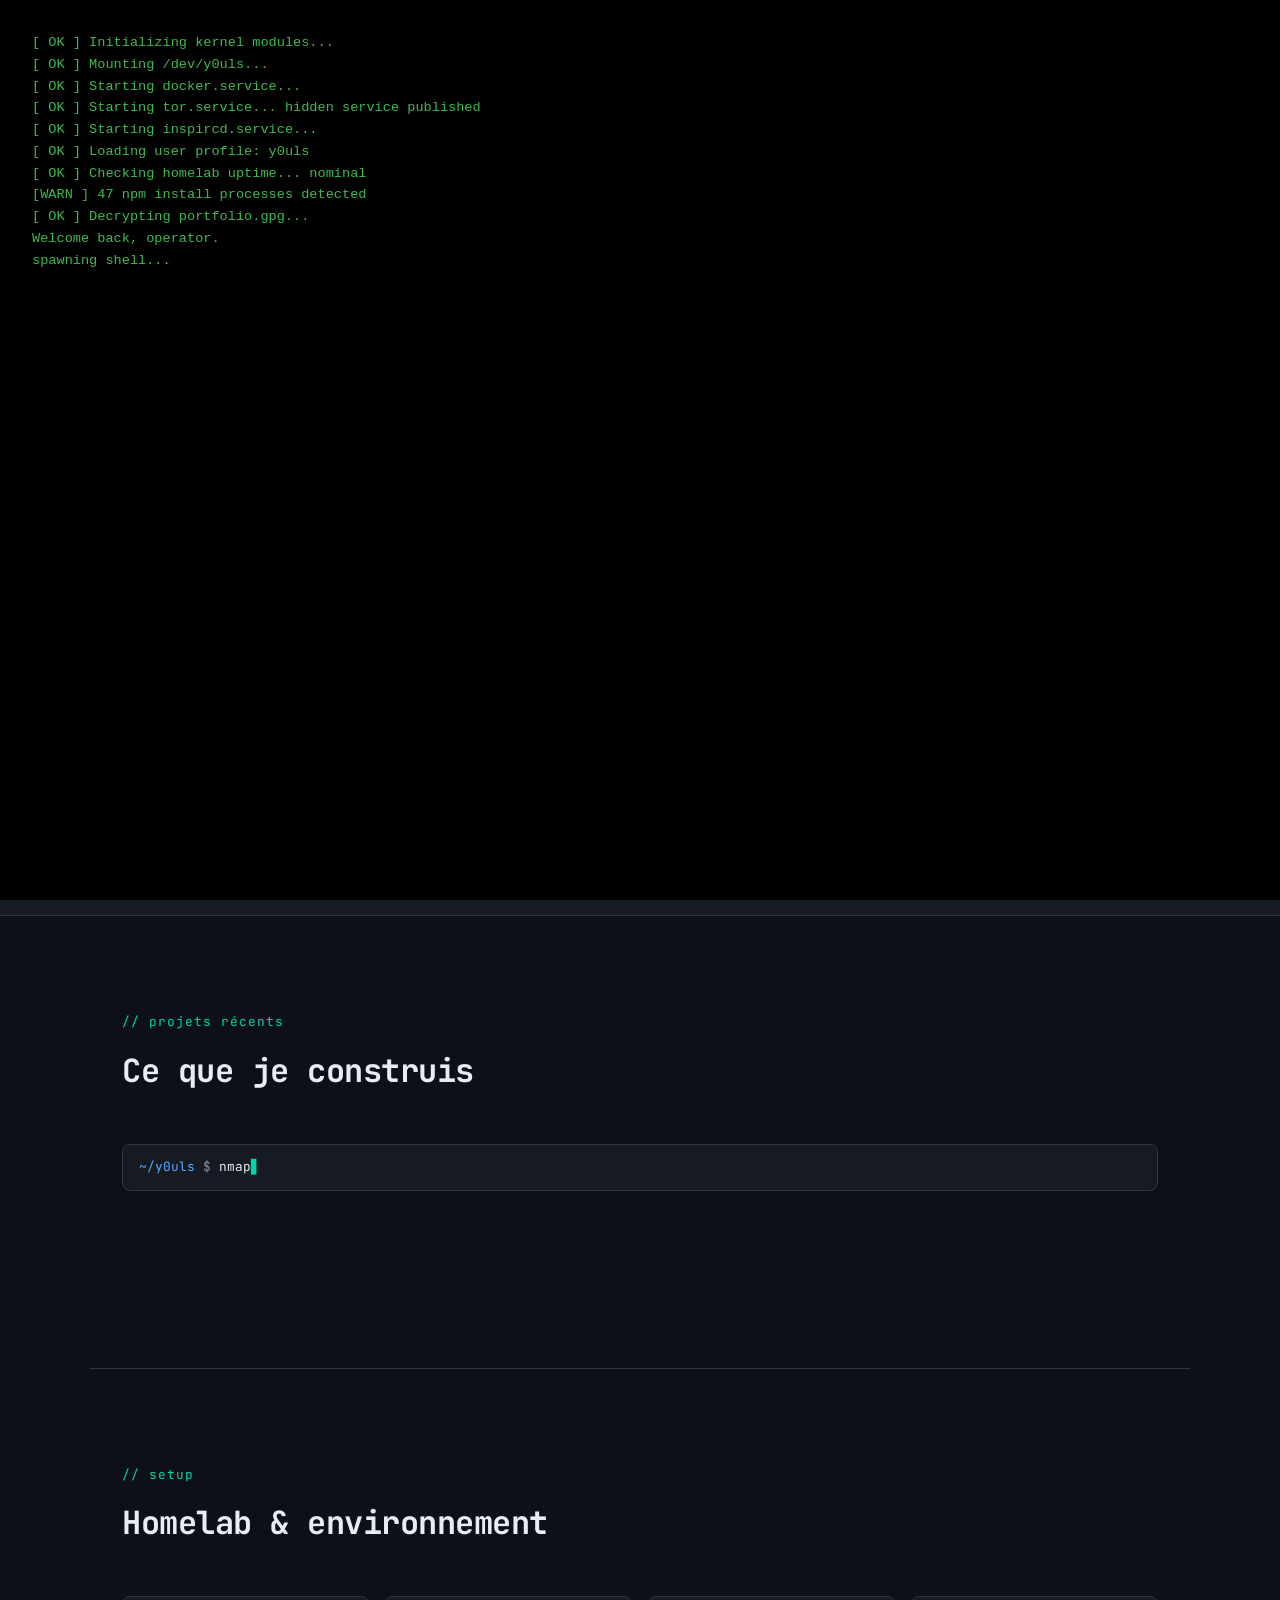
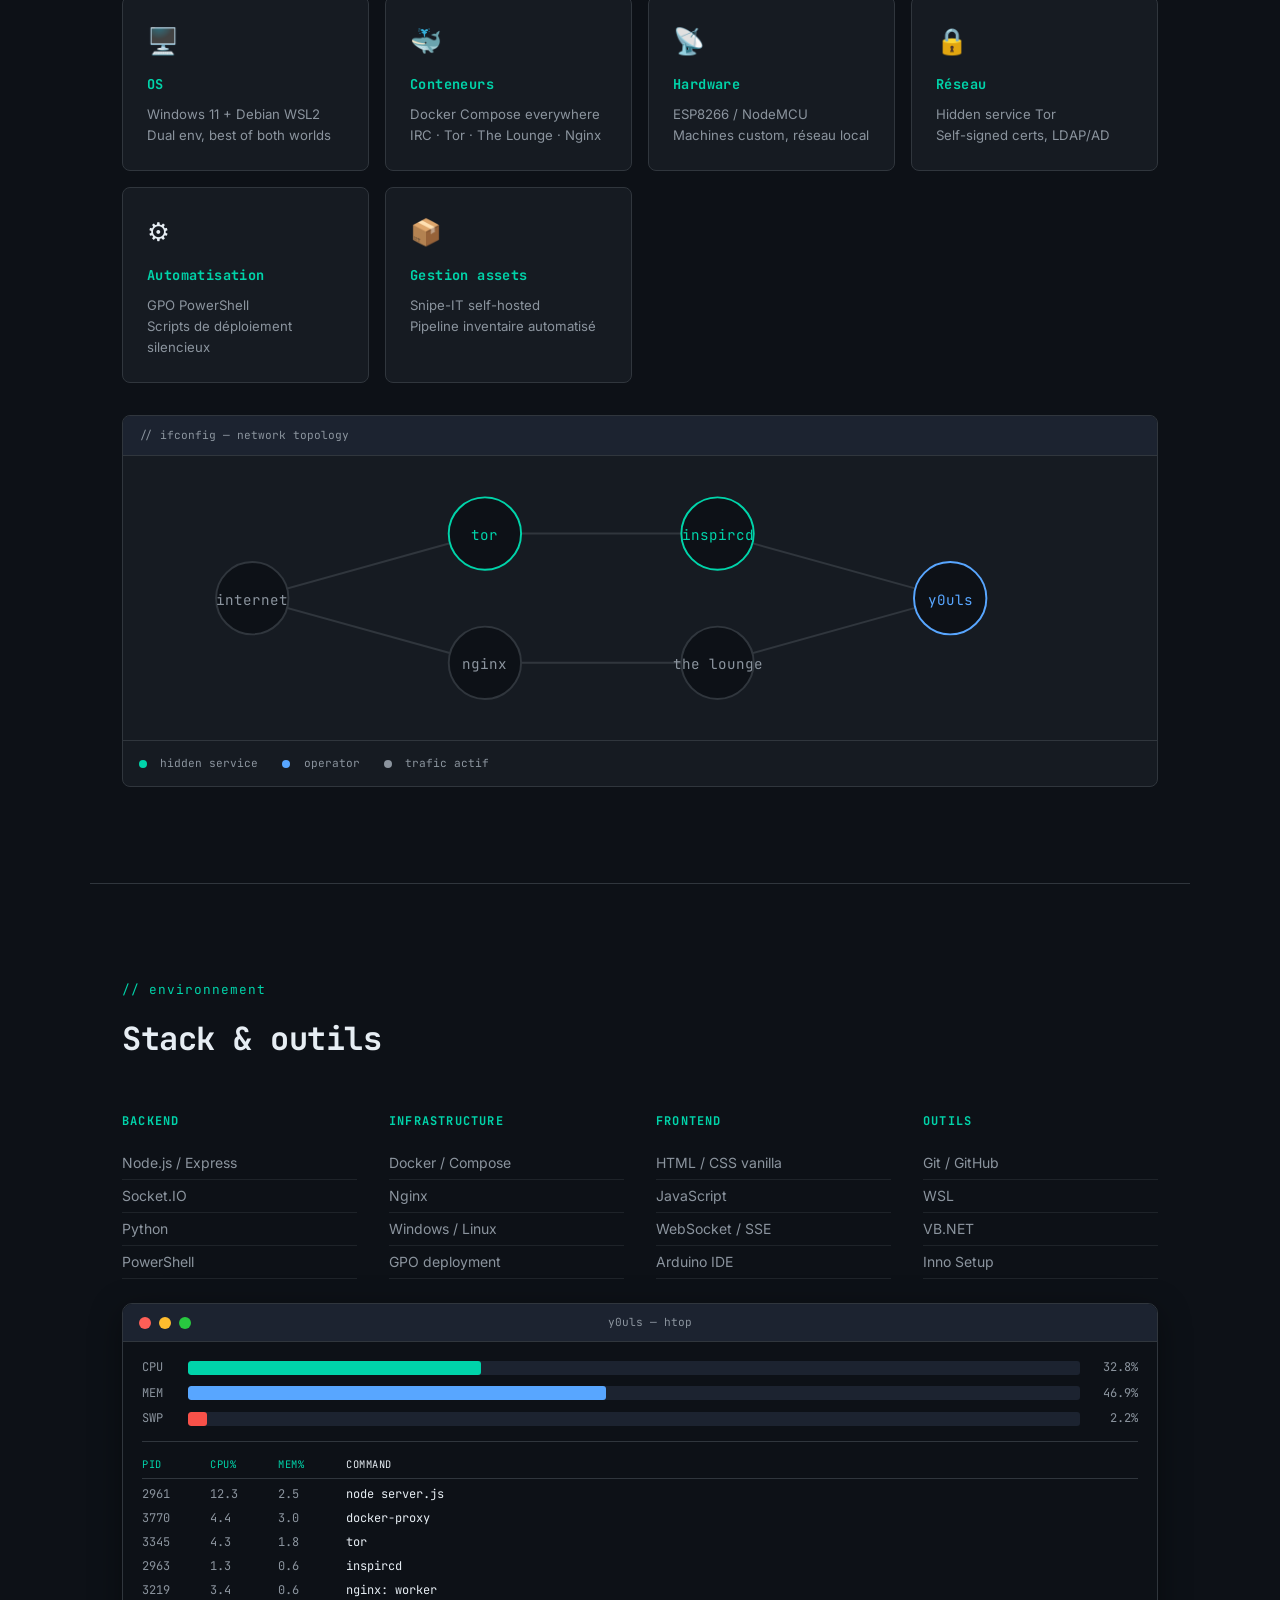
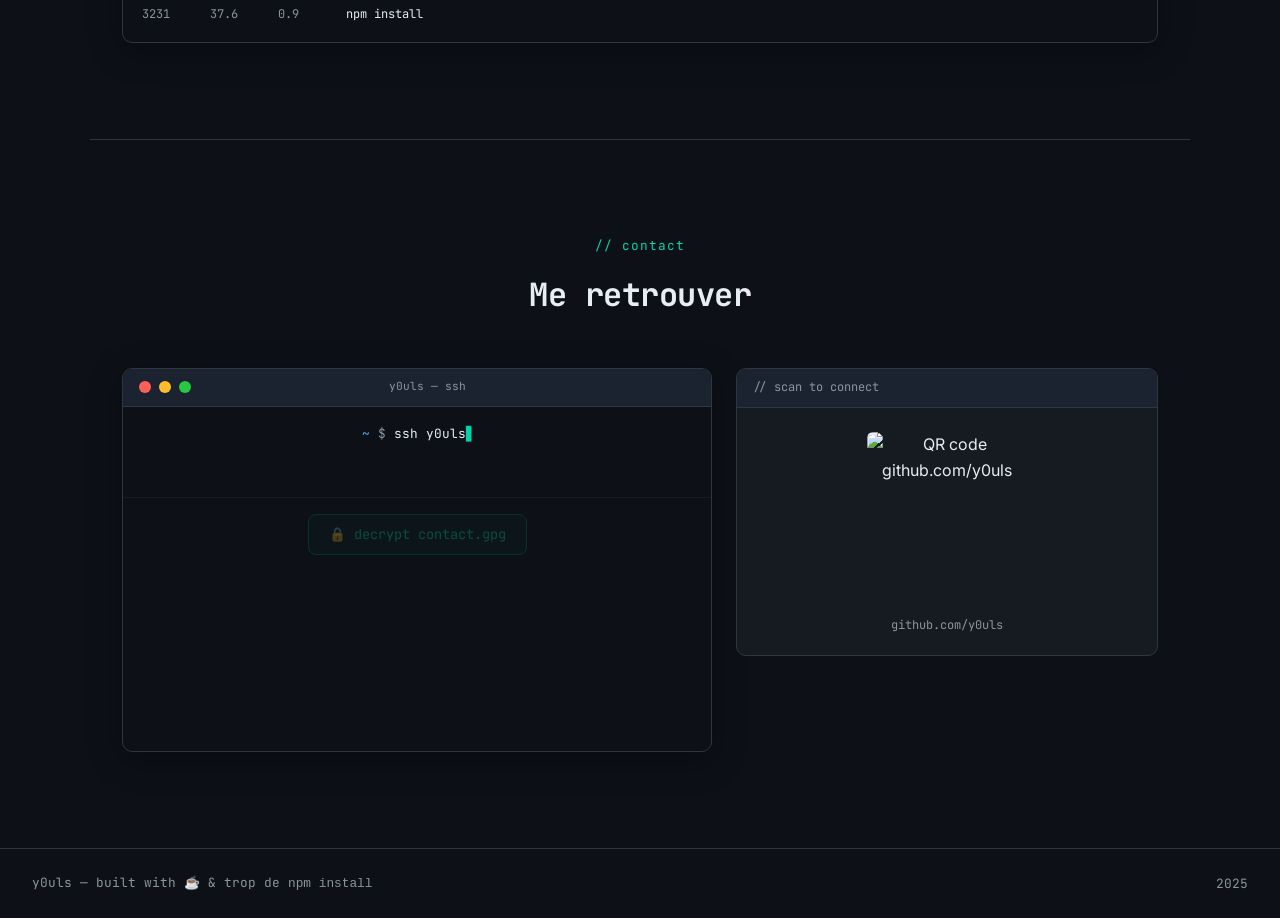
==== commit 1956ec2a: "Add files via upload" ====
--- a/portfolio.html
+++ b/portfolio.html
@@ -8,6 +8,15 @@
     <link rel="preconnect" href="https://fonts.googleapis.com">
     <link rel="preconnect" href="https://fonts.gstatic.com" crossorigin>
     <link href="https://fonts.googleapis.com/css2?family=Inter:wght@300;400;500;600;700&family=JetBrains+Mono:wght@400;500;700&display=swap" rel="stylesheet">
+    <script>
+    // If loaded inside the terminal's GUI iframe, hide the boot screen before first paint (no flash).
+    if (new URLSearchParams(location.search).has('embedded')) {
+        document.documentElement.classList.add('embedded');
+    }
+    </script>
+    <style>
+    html.embedded #boot-screen { display: none !important; }
+    </style>
 </head>
 <body>
 
@@ -448,7 +457,9 @@
     async function runBoot() {
         const bootScreen = document.getElementById('boot-screen');
         const bootLog = document.getElementById('boot-log');
-        if (sessionStorage.getItem('y0uls_booted')) {
+        // Loaded inside the terminal's GUI iframe -> the boot already played there. Skip it entirely.
+        const embedded = new URLSearchParams(location.search).has('embedded');
+        if (embedded || sessionStorage.getItem('y0uls_booted')) {
             bootScreen.remove();
             return;
         }
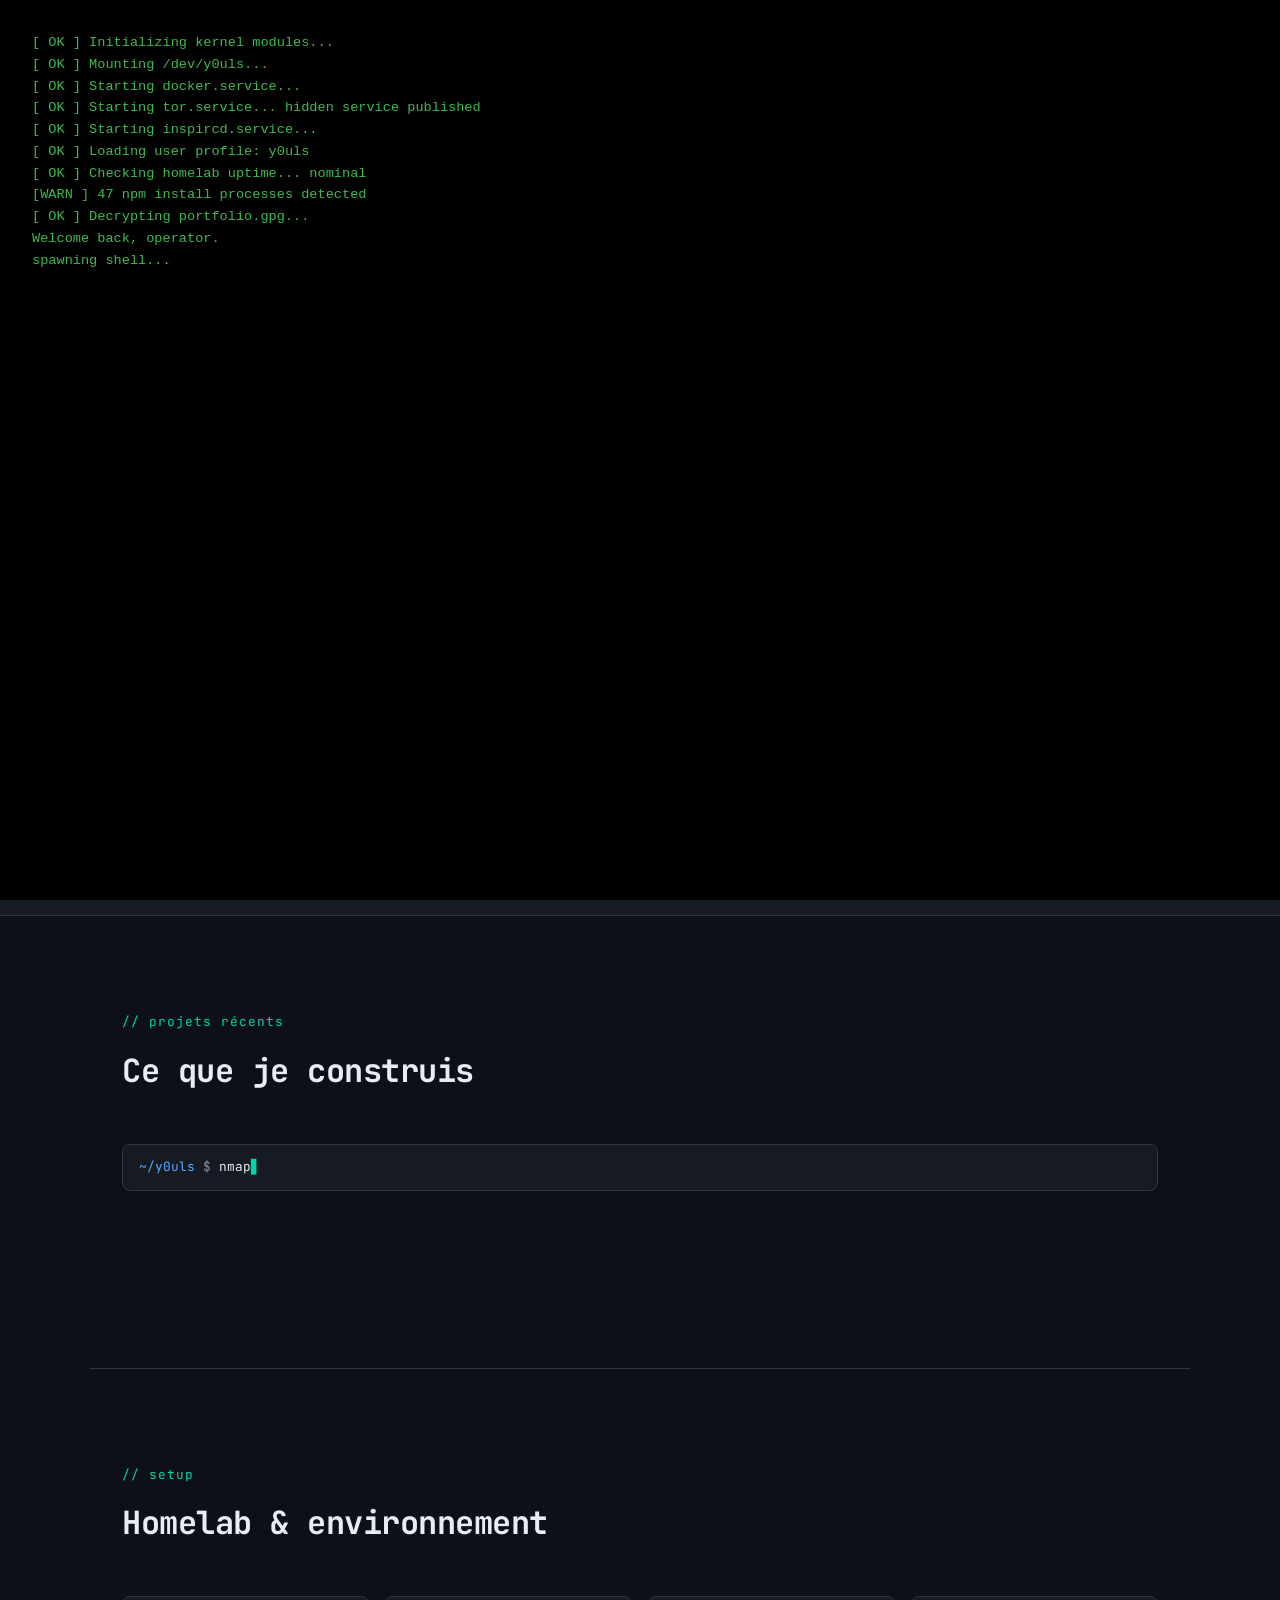
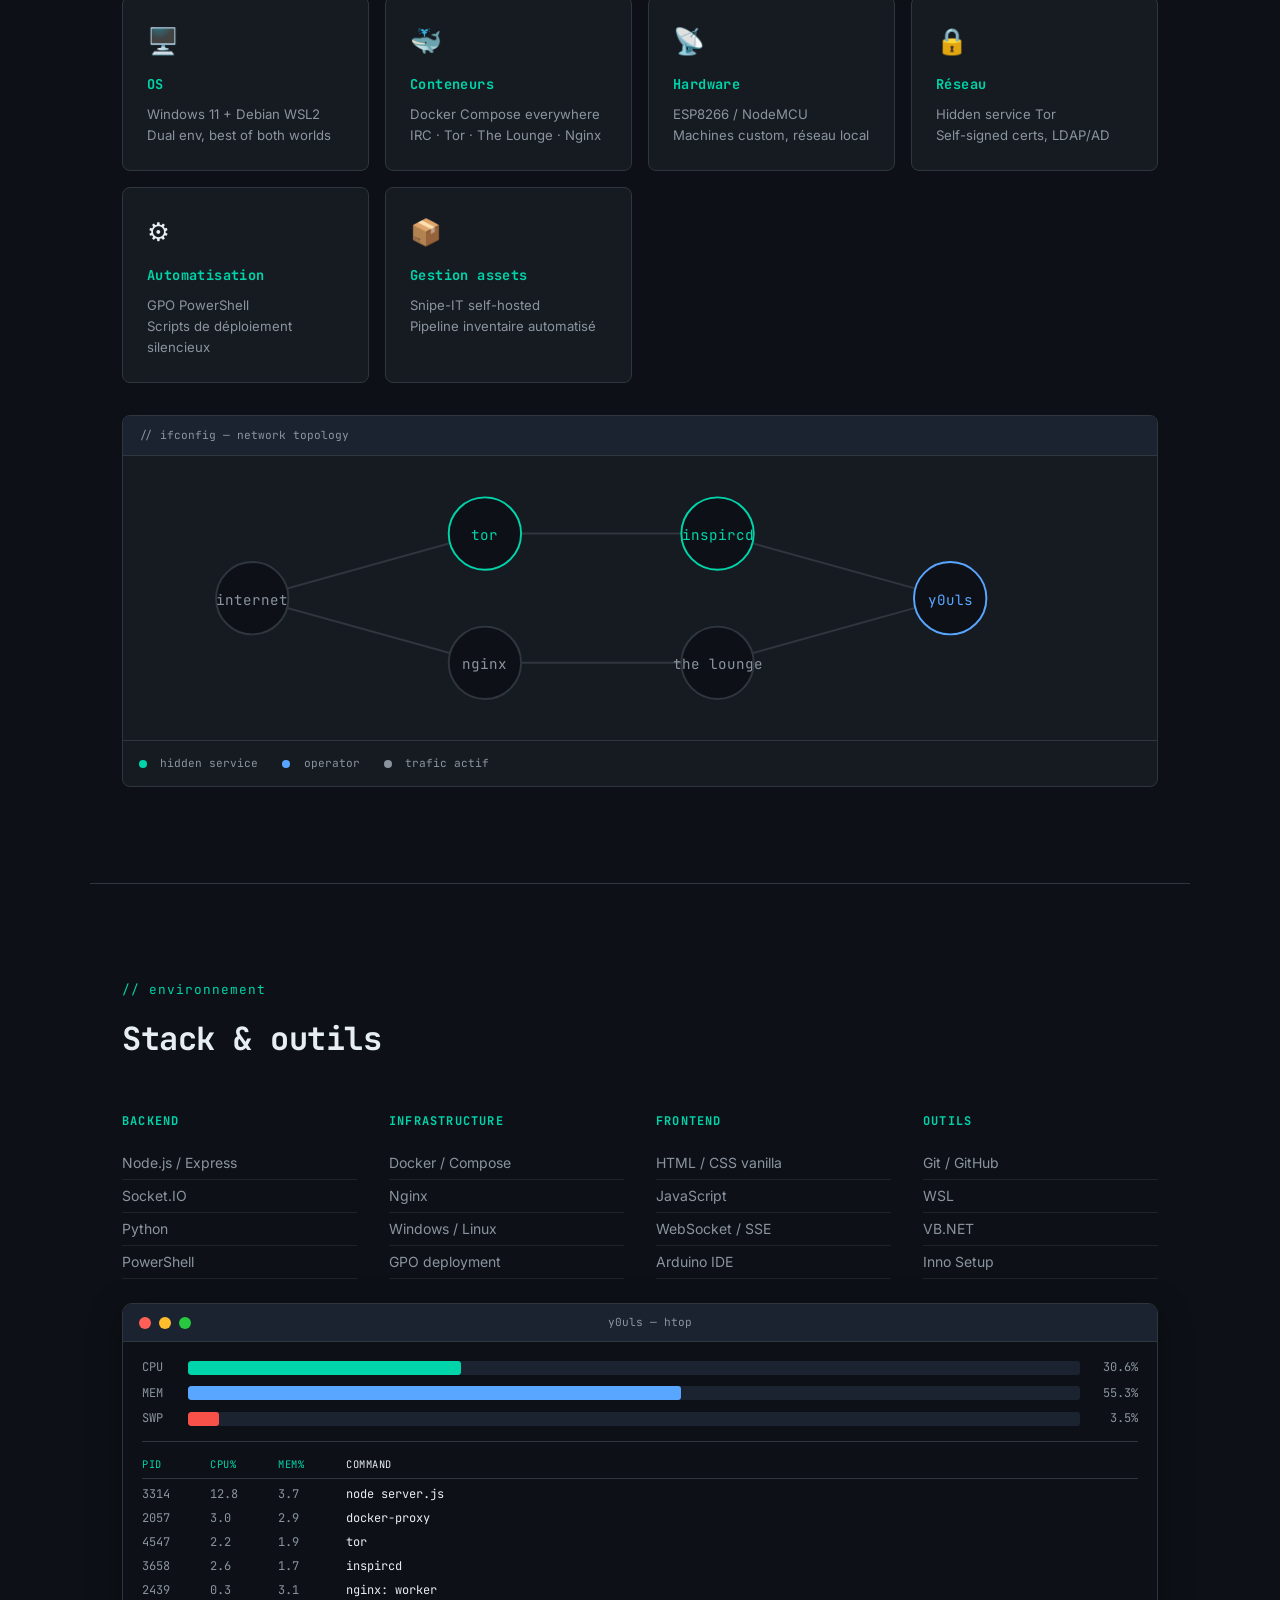
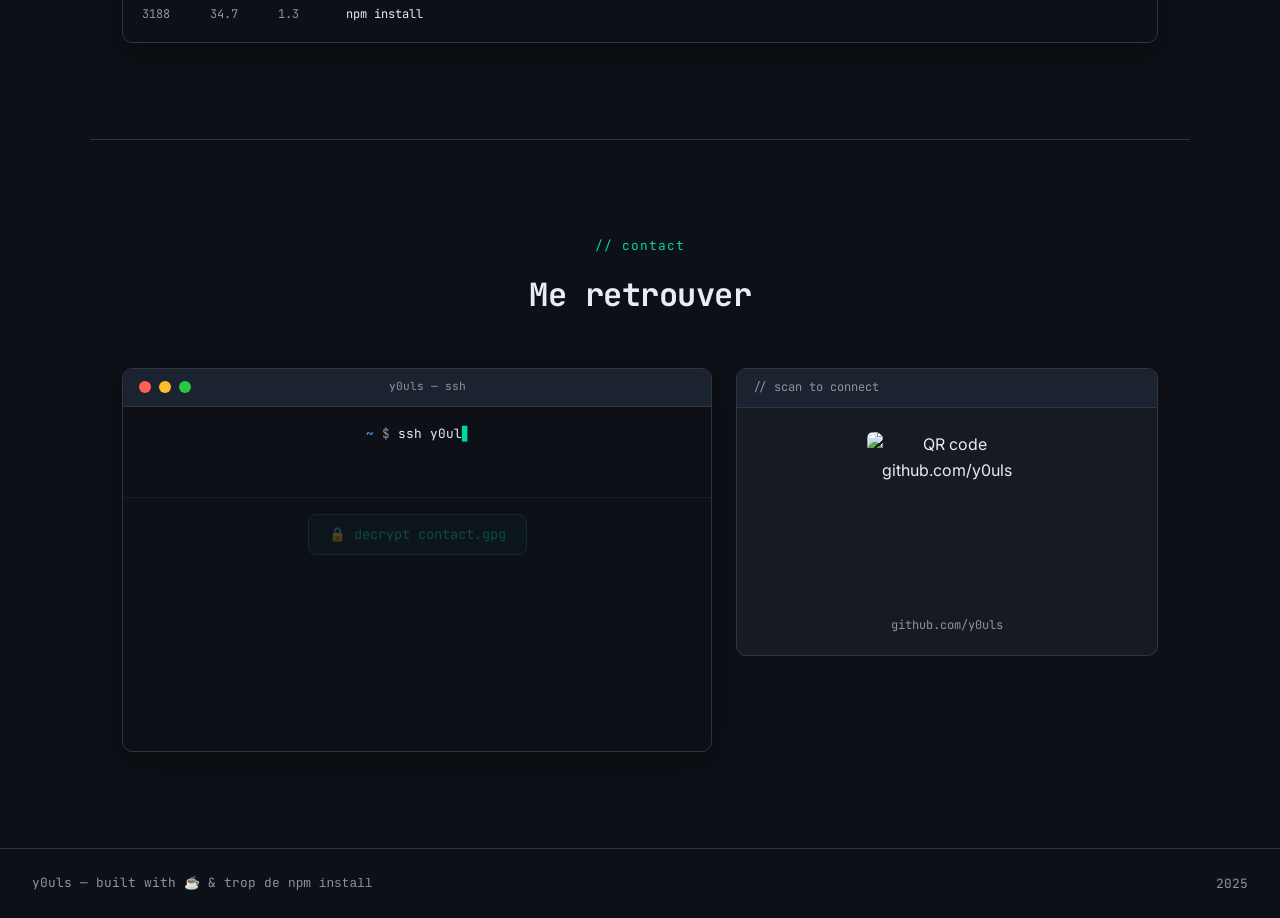
==== commit 095d5394: "Add ScreenShare-LAN tool to portfolio Added a new card for ScreenShare-LAN tool with details." ====
--- a/portfolio.html
+++ b/portfolio.html
@@ -194,6 +194,17 @@
                 <h3>qr-manager</h3>
                 <p>Gestionnaire de QR codes pour encoder/décoder des informations. Interface graphique pour créer et scanner des QR codes.</p>
                 <a href="https://github.com/y0uls/qr-manager" class="card-link">Voir le repo →</a>
+            </div>
+			
+            <div class="card" data-tags="PowerShell,C#,Infrastructure" data-ip="10.0.13.70" data-port="8090/tcp">
+                <div class="card-meta">
+                    <span class="tag">PowerShell</span>
+                    <span class="tag">GUI</span>
+                    <span class="tag">C#</span>
+                </div>
+                <h3>ScreenShare-LAN</h3>
+                <p>Outil de télé-assistance interne : visualisez l'écran d'un poste Windows de votre réseau local, depuis un simple navigateur, sans rien installer sur la cible. </p>
+                <a href="https://github.com/y0uls/ScreenShare-LAN" class="card-link">Voir le repo →</a>
             </div>
         </div>
     </section>
@@ -903,4 +914,4 @@
     </script>
 
 </body>
-</html>+</html>
--- a/style.css
+++ b/style.css
@@ -1235,4 +1235,57 @@
         grid-template-columns: 1fr;
     }
     .qr-block { order: -1; }
+}
+/* ============================================
+   MOBILE RESPONSIVE — added for phone layout
+   ============================================ */
+@media (max-width: 640px) {
+    /* tighter horizontal padding so nothing hugs the edges */
+    section { padding: 3.5rem 1.1rem; }
+    .hero { padding: 4rem 1.1rem 3rem; }
+    nav { padding: 0 1.1rem; }
+    .gh-stats-bar { padding: 0.75rem 1.1rem; }
+
+    /* hero terminal: let long command lines wrap instead of overflowing */
+    .terminal-body { font-size: 0.72rem; padding: 0.85rem 0.9rem; }
+    .tl { white-space: pre-wrap; word-break: break-word; }
+
+    /* headings scale down a touch more */
+    .hero h1 { font-size: clamp(1.6rem, 8vw, 2.4rem); }
+    .hero-sub { font-size: 0.95rem; }
+    .section-header h2 { font-size: clamp(1.3rem, 6vw, 1.8rem); }
+
+    /* single-column grids on small screens */
+    .projects-grid { grid-template-columns: 1fr; }
+    .homelab-grid  { grid-template-columns: 1fr 1fr; }
+    .stack-grid    { grid-template-columns: 1fr 1fr; }
+
+    /* CTA buttons stack full-width and are easy to tap */
+    .hero-cta { flex-direction: column; align-items: stretch; gap: 0.6rem; }
+    .hero-cta .btn-primary, .hero-cta .btn-ghost { text-align: center; }
+
+    /* monospace panels: allow horizontal scroll rather than breaking layout */
+    .scan-line { font-size: 0.72rem; }
+    .htop-body { overflow-x: auto; }
+    .htop-row, .htop-procs { min-width: 320px; }
+
+    /* network topology: fit and shrink */
+    .topo-svg { height: 160px; }
+    .topo-legend { flex-wrap: wrap; gap: 0.5rem 1rem; font-size: 0.72rem; }
+
+    /* filter bar wraps and scrolls comfortably */
+    .filter-bar { flex-wrap: wrap; gap: 0.4rem; }
+    .filter-btn { font-size: 0.75rem; padding: 0.35rem 0.7rem; }
+
+    /* contact: stack, QR not too huge */
+    .qr-img { width: 200px; height: 200px; }
+
+    /* footer already stacks; keep it centered */
+    footer { padding: 1.5rem 1.1rem; }
+}
+
+/* very small phones */
+@media (max-width: 380px) {
+    .homelab-grid, .stack-grid { grid-template-columns: 1fr; }
+    .terminal-body { font-size: 0.68rem; }
 }
